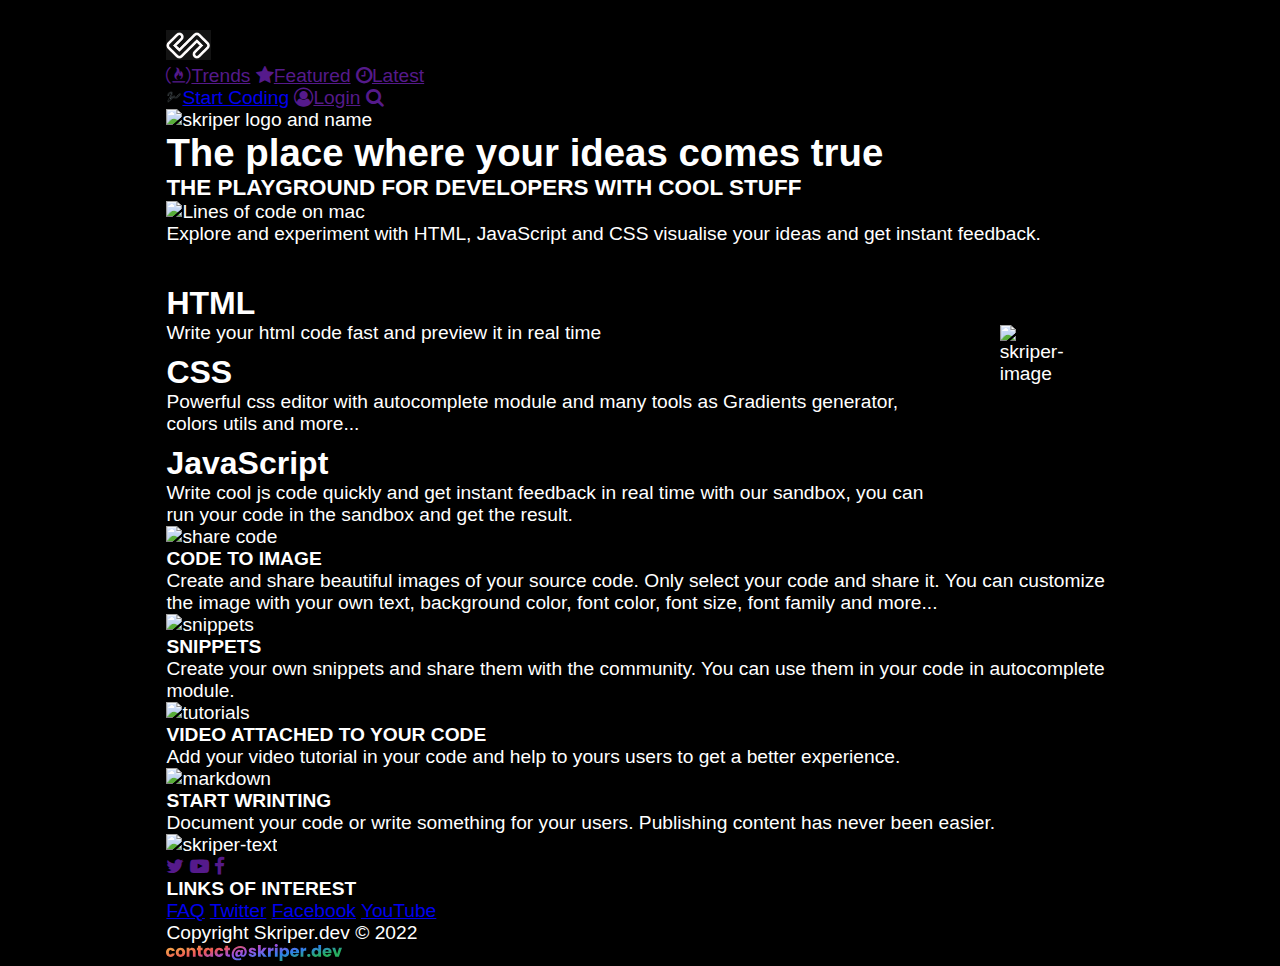
==== index.html @ c86bfa15 "adds CSS to the homepage" ====
<!DOCTYPE html>
<html lang="en">

<head>
  <meta charset="UTF-8">
  <meta http-equiv="X-UA-Compatible" content="IE=edge">
  <meta name="viewport" content="width=device-width, initial-scale=1.0">
  <title>Skriper</title>
  <link rel="stylesheet" href="https://cdnjs.cloudflare.com/ajax/libs/font-awesome/4.7.0/css/font-awesome.min.css" />
  <link rel="stylesheet" href="style.css">
</head>

<body>
  <div class="container">
    <header>
      <a href="index.html"><img src="img/skriperlogo.png" width="45px"
          alt="main skriper 																				logo" /></a>
      <nav class="header-nav">
        <div>
          <a href=""><i class="fa fa-free-code-camp" aria-hidden="true"></i>Trends</a>
          <a href=""><i class="fa fa-star" aria-hidden="true"></i>Featured</a>
          <a href=""><i class="fa fa-clock-o" aria-hidden="true"></i>Latest</a>
        </div>
        <a href="#"><img src="img/start-coding.png" width="16px" alt="start coding logo" />Start Coding</a>
        <a href=""><i class="fa fa-user-circle-o" aria-hidden="true"></i>Login</a>
        <a href=""><i class="fa fa-search" aria-hidden="true"></i></a>
      </nav>
    </header>
    <main>
      <section>
        <img src="img/logo-text.svg" alt="skriper logo and name" />
        <h1>The place where your ideas comes true</h1>
        <h3>THE PLAYGROUND FOR DEVELOPERS WITH COOL STUFF</h3>
        <img src="img/codeimage.png" alt="Lines of code on mac" />
      </section>
      <section class="olumide">
        <p>
          Explore and experiment with HTML, JavaScript and CSS visualise your
          ideas and get instant feedback.
        </p>
        <div class="olumide-content">
          <article>
            <h1 class="olumide-heading">HTML</h1>
            <p>Write your html code fast and preview it in real time</p>
            <h1 class="olumide-heading">CSS</h1>
            <p>
              Powerful css editor with autocomplete module and many tools as
              Gradients generator, colors utils and more...
            </p>
            <h1 class="olumide-heading">JavaScript</h1>
            <p>
              Write cool js code quickly and get instant feedback in real time
              with our sandbox, you can run your code in the sandbox and get the
              result.
            </p>
          </article>
          <div>
            <img class="olumide-image" src="img/3codebox.png" alt="skriper-image" />
          </div>
        </div>
      </section>
      <section>
        <div>
          <img src="img/sharecode.png" alt="share code" />
          <article>
            <h4>CODE TO IMAGE</h4>
            <p>
              Create and share beautiful images of your source code. Only select
              your code and share it. You can customize the image with your own
              text, background color, font color, font size, font family and
              more...
            </p>
          </article>
        </div>
        <div>
          <img src="img/snippet.png" alt="snippets" />
          <article>
            <h4>SNIPPETS</h4>
            <p>
              Create your own snippets and share them with the community. You
              can use them in your code in autocomplete module.
            </p>
          </article>
        </div>
        <div>
          <img src="img/tutorials.png" alt="tutorials" />
          <article>
            <h4>VIDEO ATTACHED TO YOUR CODE</h4>
            <p>
              Add your video tutorial in your code and help to yours users to
              get a better experience.
            </p>
          </article>
        </div>
        <div>
          <img src="img/markdown.png" alt="markdown" />
          <article>
            <h4>START WRINTING</h4>
            <p>
              Document your code or write something for your users. Publishing
              content has never been easier.
            </p>
          </article>
        </div>
      </section>
    </main>
    <footer>
      <div>
        <img src="img/just-skripper-text.svg" alt="skriper-text" />
        <address>
          <a href=""><i class="fa fa-twitter" aria-hidden="true"></i></a>
          <a href=""><i class="fa fa-youtube-play" aria-hidden="true"></i></a>
          <a href=""><i class="fa fa-facebook" aria-hidden="true"></i></a>
        </address>
      </div>
      <div>
        <h4>LINKS OF INTEREST</h4>
        <nav class="footer-nav">
          <a href="FAQ.html">FAQ</a>
          <a href="twitter.com">Twitter</a>
          <a href="facebook.com">Facebook</a>
          <a href="youtube.com">YouTube</a>
        </nav>
      </div>
      <div>
        <p>Copyright Skriper.dev &copy; 2022</p>
        <img src="img/contactskriper.svg" alt="contact@skriper.dev" />
      </div>
    </footer>
  </div>
</body>

</html>
---- style.css ----
* {
  padding: 0;
  margin: 0;
  box-sizing: border-box;
}

body {
  background-color: #000000;
  font-family: Poppins -apple-system, BlinkMacSystemFont, Segoe UI, Oxygen,
    Ubuntu, Cantarell, Open Sans, Helvetica Neue, sans-serif;
}

.container {
  width: 74%;
  margin: 30px auto 0px;
  justify-content: center;
  color: #ffffff;
  font-size: 1.2rem;
}

.olumide-heading {
  font-size: 2rem;
  margin-top: 10px;
}

.olumide-content {
  display: flex;
  margin-top: 30px;
  gap: none;
}

.olumide-image {
  width: 90%;
  margin: 50px;
}

@media (max-width: 768px) {
  .olumide-image {
    width: 100%;
    text-align: center;
    margin: 0 auto;
  }

  .olumide-content {
    display: flex;
    flex-direction: column;
    margin-top: 30px;
  }
}
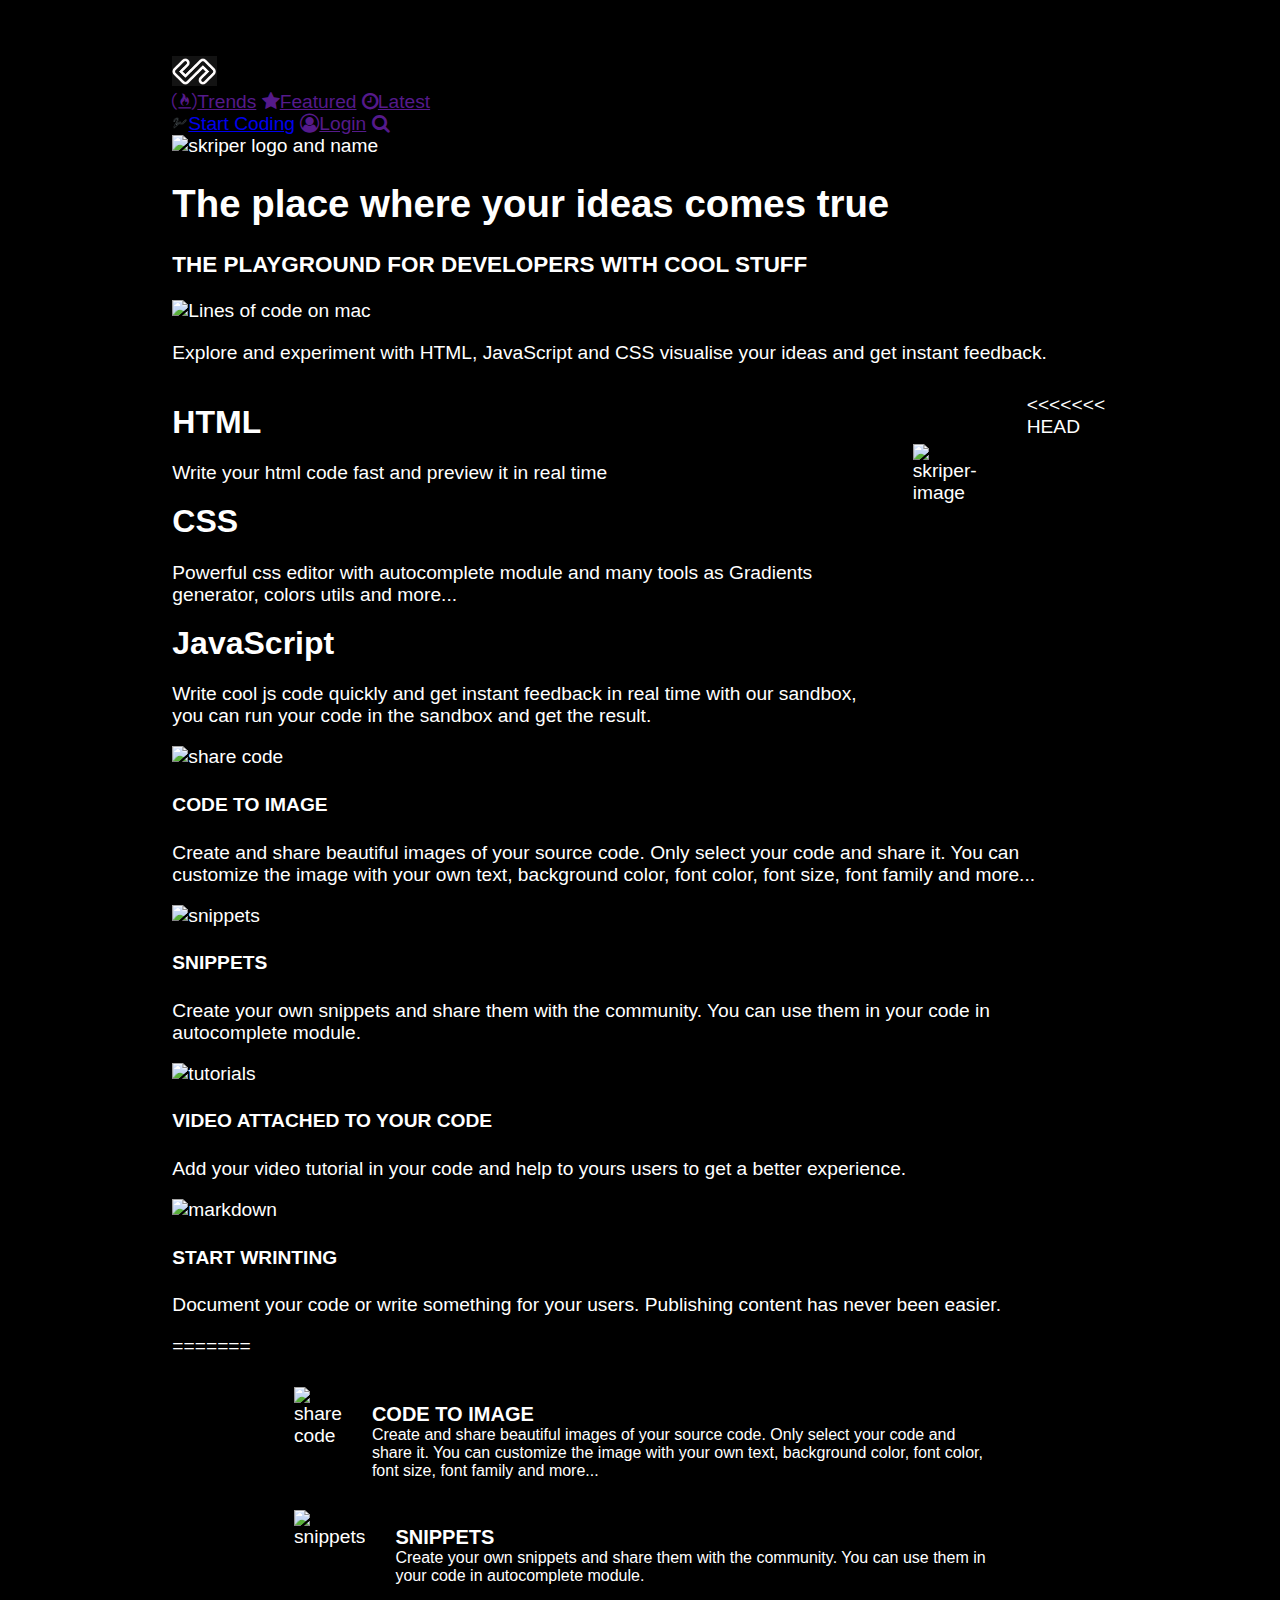
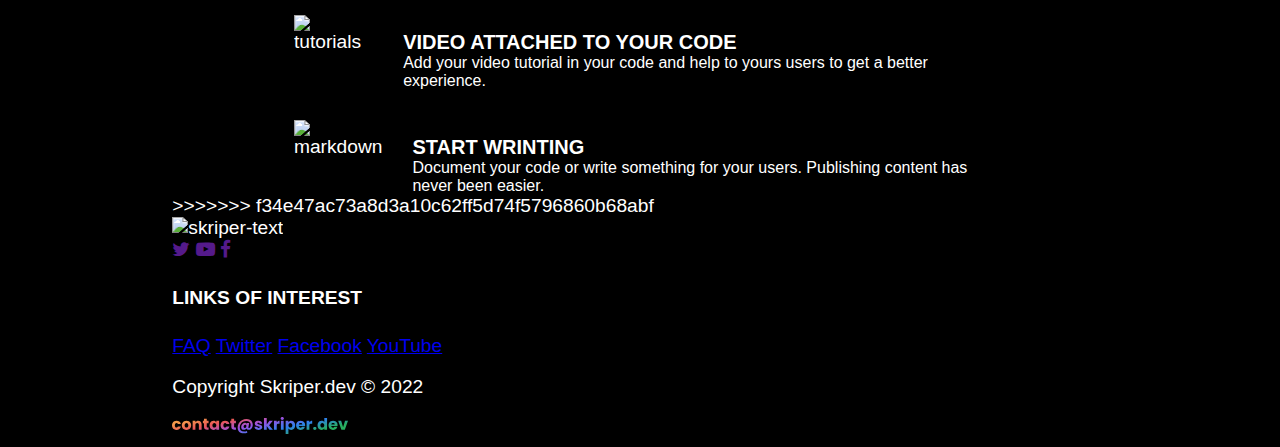
==== commit 224c86eb: "Merge branch 'iyanu' of https://github.com/Laurrencia/Skriper-Project-Team-1 into olumiddey" ====
--- a/index.html
+++ b/index.html
@@ -2,12 +2,27 @@
 <html lang="en">
 
 <head>
+<<<<<<< HEAD
   <meta charset="UTF-8">
   <meta http-equiv="X-UA-Compatible" content="IE=edge">
   <meta name="viewport" content="width=device-width, initial-scale=1.0">
   <title>Skriper</title>
   <link rel="stylesheet" href="https://cdnjs.cloudflare.com/ajax/libs/font-awesome/4.7.0/css/font-awesome.min.css" />
   <link rel="stylesheet" href="style.css">
+=======
+    <meta charset="UTF-8">
+    <meta http-equiv="X-UA-Compatible" content="IE=edge">
+    <meta name="viewport" content="width=device-width, initial-scale=1.0">
+    <title>Skriper</title>
+    <link
+      rel="stylesheet"
+      href="https://cdnjs.cloudflare.com/ajax/libs/font-awesome/4.7.0/css/font-awesome.min.css"
+    />
+    <link rel="preconnect" href="https://fonts.googleapis.com">
+    <link rel="preconnect" href="https://fonts.gstatic.com" crossorigin>
+    <link href="https://fonts.googleapis.com/css2?family=Poppins:wght@400&display=swap" rel="stylesheet">
+    <link rel="stylesheet" href="style.css">
+>>>>>>> f34e47ac73a8d3a10c62ff5d74f5796860b68abf
 </head>
 
 <body>
@@ -57,6 +72,7 @@
           <div>
             <img class="olumide-image" src="img/3codebox.png" alt="skriper-image" />
           </div>
+<<<<<<< HEAD
         </div>
       </section>
       <section>
@@ -103,6 +119,63 @@
           </article>
         </div>
       </section>
+=======
+        </section>
+        <!-- SITE DESCRIPTION SECTION -->
+        <section class="desc-section">
+          <div class="site-desc">
+            <div>
+              <img class="site-desc-img share-code" src="img/sharecode.png" alt="share code" />
+            </div>
+            <article class="site-desc-article">
+              <h3 class="site-desc-heading">CODE TO IMAGE</h3>
+              <p class="site-desc-p">
+                Create and share beautiful images of your source code. Only select
+                your code and share it. You can customize the image with your own
+                text, background color, font color, font size, font family and
+                more...
+              </p>
+            </article>
+          </div>
+          <div class="site-desc">
+            <div>
+              <img class="site-desc-img" src="img/snippet.png" alt="snippets" />
+            </div>
+            <article class="site-desc-article">
+              <h3 class="site-desc-heading">SNIPPETS</h3>
+              <p class="site-desc-p">
+                Create your own snippets and share them with the community. You
+                can use them in your code in autocomplete module.
+              </p>
+            </article>
+          </div>
+          <div class="site-desc">
+            <div>
+              <img class="site-desc-img" src="img/tutorials.png" alt="tutorials" />
+            </div>
+            <article class="site-desc-article">
+              <h3 class="site-desc-heading">VIDEO ATTACHED TO YOUR CODE</h3>
+              <p class="site-desc-p">
+                Add your video tutorial in your code and help to yours users to
+                get a better experience.
+              </p>
+            </article>
+          </div>
+          <div class="site-desc">
+            <div>
+              <img class="site-desc-img" src="img/markdown.png" alt="markdown" />
+            </div>
+            <article class="site-desc-article">
+              <h3 class="site-desc-heading">START WRINTING</h3>
+              <p class="site-desc-p">
+                Document your code or write something for your users. Publishing
+                content has never been easier.
+              </p>
+            </article>
+          </div>
+        </section>
+        <!-- END OF SITE DESCRIPTION SECTION -->
+>>>>>>> f34e47ac73a8d3a10c62ff5d74f5796860b68abf
     </main>
     <footer>
       <div>
--- a/style.css
+++ b/style.css
@@ -1,3 +1,4 @@
+<<<<<<< HEAD
 * {
   padding: 0;
   margin: 0;
@@ -47,3 +48,41 @@
     margin-top: 30px;
   }
 }
+=======
+body{
+    background-color: #131313;
+    margin: 0px;
+    padding: 0px;
+    font-family: Poppins,-apple-system,BlinkMacSystemFont,Segoe UI,Oxygen,Ubuntu,Cantarell,Open Sans,Helvetica Neue,sans-serif;
+}
+
+.desc-section{
+    color:white;
+    width: 74%;
+    margin: 30px auto 0px;
+    display: flex;
+    flex-direction: column;
+    gap: 30px;
+}
+.site-desc{
+    display: flex;
+    gap: 30px;
+}
+.site-desc-img{
+    width: 260px;
+    height: 100px;
+}
+.share-code{
+    height: 116px;
+}
+.site-desc-heading{
+    margin: 0px;
+    margin-top: 16px;
+    padding: 0px;
+    font-size: 20px;
+}
+.site-desc-p{
+    font-size: 16px;
+    margin: 0px;
+}
+>>>>>>> f34e47ac73a8d3a10c62ff5d74f5796860b68abf
--- a/style.css
+++ b/style.css
@@ -1,3 +1,4 @@
+<<<<<<< HEAD
 * {
   padding: 0;
   margin: 0;
@@ -47,3 +48,41 @@
     margin-top: 30px;
   }
 }
+=======
+body{
+    background-color: #131313;
+    margin: 0px;
+    padding: 0px;
+    font-family: Poppins,-apple-system,BlinkMacSystemFont,Segoe UI,Oxygen,Ubuntu,Cantarell,Open Sans,Helvetica Neue,sans-serif;
+}
+
+.desc-section{
+    color:white;
+    width: 74%;
+    margin: 30px auto 0px;
+    display: flex;
+    flex-direction: column;
+    gap: 30px;
+}
+.site-desc{
+    display: flex;
+    gap: 30px;
+}
+.site-desc-img{
+    width: 260px;
+    height: 100px;
+}
+.share-code{
+    height: 116px;
+}
+.site-desc-heading{
+    margin: 0px;
+    margin-top: 16px;
+    padding: 0px;
+    font-size: 20px;
+}
+.site-desc-p{
+    font-size: 16px;
+    margin: 0px;
+}
+>>>>>>> f34e47ac73a8d3a10c62ff5d74f5796860b68abf
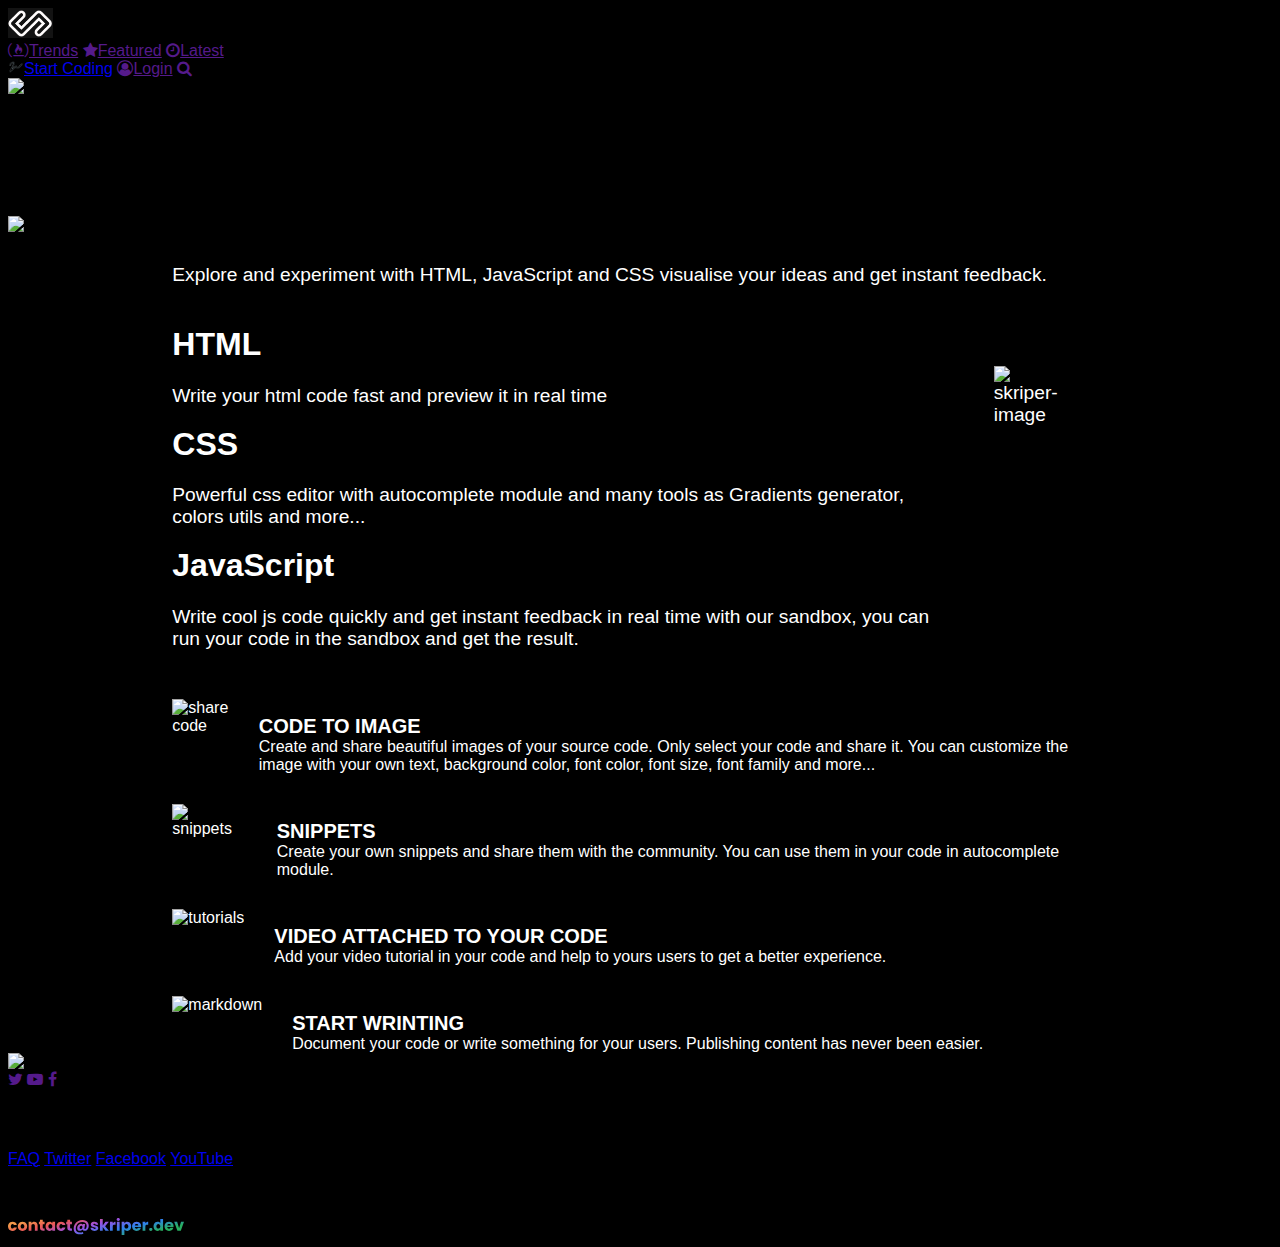
==== commit 2fd05f11: "add classes to index.html" ====
--- a/index.html
+++ b/index.html
@@ -2,205 +2,141 @@
 <html lang="en">
 
 <head>
-<<<<<<< HEAD
   <meta charset="UTF-8">
   <meta http-equiv="X-UA-Compatible" content="IE=edge">
   <meta name="viewport" content="width=device-width, initial-scale=1.0">
   <title>Skriper</title>
   <link rel="stylesheet" href="https://cdnjs.cloudflare.com/ajax/libs/font-awesome/4.7.0/css/font-awesome.min.css" />
+  <link rel="preconnect" href="https://fonts.googleapis.com">
+  <link rel="preconnect" href="https://fonts.gstatic.com" crossorigin>
+  <link href="https://fonts.googleapis.com/css2?family=Poppins:wght@400&display=swap" rel="stylesheet">
   <link rel="stylesheet" href="style.css">
-=======
-    <meta charset="UTF-8">
-    <meta http-equiv="X-UA-Compatible" content="IE=edge">
-    <meta name="viewport" content="width=device-width, initial-scale=1.0">
-    <title>Skriper</title>
-    <link
-      rel="stylesheet"
-      href="https://cdnjs.cloudflare.com/ajax/libs/font-awesome/4.7.0/css/font-awesome.min.css"
-    />
-    <link rel="preconnect" href="https://fonts.googleapis.com">
-    <link rel="preconnect" href="https://fonts.gstatic.com" crossorigin>
-    <link href="https://fonts.googleapis.com/css2?family=Poppins:wght@400&display=swap" rel="stylesheet">
-    <link rel="stylesheet" href="style.css">
->>>>>>> f34e47ac73a8d3a10c62ff5d74f5796860b68abf
 </head>
 
 <body>
-  <div class="container">
-    <header>
-      <a href="index.html"><img src="img/skriperlogo.png" width="45px"
-          alt="main skriper 																				logo" /></a>
-      <nav class="header-nav">
+  <header>
+    <a href="index.html"><img src="img/skriperlogo.png" width="45px" alt="main skriper 																				logo" /></a>
+    <nav class="header-nav">
+      <div>
+        <a href=""><i class="fa fa-free-code-camp" aria-hidden="true"></i>Trends</a>
+        <a href=""><i class="fa fa-star" aria-hidden="true"></i>Featured</a>
+        <a href=""><i class="fa fa-clock-o" aria-hidden="true"></i>Latest</a>
+      </div>
+      <a href="#"><img src="img/start-coding.png" width="16px" alt="start coding logo" />Start Coding</a>
+      <a href=""><i class="fa fa-user-circle-o" aria-hidden="true"></i>Login</a>
+      <a href=""><i class="fa fa-search" aria-hidden="true"></i></a>
+    </nav>
+  </header>
+  <main class="home-main">
+    <section>
+      <img src="img/logo-text.svg" alt="skriper logo and name" />
+      <h1>The place where your ideas comes true</h1>
+      <h3>THE PLAYGROUND FOR DEVELOPERS WITH COOL STUFF</h3>
+      <img src="img/codeimage.png" alt="Lines of code on mac" />
+    </section>
+    <section class="container">
+      <p>
+        Explore and experiment with HTML, JavaScript and CSS visualise your
+        ideas and get instant feedback.
+      </p>
+      <div class="olumide-content">
+        <article>
+          <h1 class="olumide-heading">HTML</h1>
+          <p class="frontend-lang-p">Write your html code fast and preview it in real time</p>
+          <h1 class="olumide-heading">CSS</h1>
+          <p class="frontend-lang-p">
+            Powerful css editor with autocomplete module and many tools as
+            Gradients generator, colors utils and more...
+          </p>
+          <h1 class="olumide-heading">JavaScript</h1>
+          <p class="frontend-lang-p">
+            Write cool js code quickly and get instant feedback in real time
+            with our sandbox, you can run your code in the sandbox and get the
+            result.
+          </p>
+        </article>
         <div>
-          <a href=""><i class="fa fa-free-code-camp" aria-hidden="true"></i>Trends</a>
-          <a href=""><i class="fa fa-star" aria-hidden="true"></i>Featured</a>
-          <a href=""><i class="fa fa-clock-o" aria-hidden="true"></i>Latest</a>
+          <img class="olumide-image" src="img/3codebox.png" alt="skriper-image" />
         </div>
-        <a href="#"><img src="img/start-coding.png" width="16px" alt="start coding logo" />Start Coding</a>
-        <a href=""><i class="fa fa-user-circle-o" aria-hidden="true"></i>Login</a>
-        <a href=""><i class="fa fa-search" aria-hidden="true"></i></a>
+    </section>
+    <!-- SITE DESCRIPTION SECTION -->
+    <section class="desc-section">
+      <div class="site-desc">
+        <div>
+          <img class="site-desc-img share-code" src="img/sharecode.png" alt="share code" />
+        </div>
+        <article class="site-desc-article">
+          <h3 class="site-desc-heading">CODE TO IMAGE</h3>
+          <p class="site-desc-p">
+            Create and share beautiful images of your source code. Only select
+            your code and share it. You can customize the image with your own
+            text, background color, font color, font size, font family and
+            more...
+          </p>
+        </article>
+      </div>
+      <div class="site-desc">
+        <div>
+          <img class="site-desc-img" src="img/snippet.png" alt="snippets" />
+        </div>
+        <article class="site-desc-article">
+          <h3 class="site-desc-heading">SNIPPETS</h3>
+          <p class="site-desc-p">
+            Create your own snippets and share them with the community. You
+            can use them in your code in autocomplete module.
+          </p>
+        </article>
+      </div>
+      <div class="site-desc">
+        <div>
+          <img class="site-desc-img" src="img/tutorials.png" alt="tutorials" />
+        </div>
+        <article class="site-desc-article">
+          <h3 class="site-desc-heading">VIDEO ATTACHED TO YOUR CODE</h3>
+          <p class="site-desc-p">
+            Add your video tutorial in your code and help to yours users to
+            get a better experience.
+          </p>
+        </article>
+      </div>
+      <div class="site-desc">
+        <div>
+          <img class="site-desc-img" src="img/markdown.png" alt="markdown" />
+        </div>
+        <article class="site-desc-article">
+          <h3 class="site-desc-heading">START WRINTING</h3>
+          <p class="site-desc-p">
+            Document your code or write something for your users. Publishing
+            content has never been easier.
+          </p>
+        </article>
+      </div>
+    </section>
+    <!-- END OF SITE DESCRIPTION SECTION -->
+  </main>
+  <footer>
+    <div>
+      <img src="img/just-skripper-text.svg" alt="skriper-text" />
+      <address>
+        <a href=""><i class="fa fa-twitter" aria-hidden="true"></i></a>
+        <a href=""><i class="fa fa-youtube-play" aria-hidden="true"></i></a>
+        <a href=""><i class="fa fa-facebook" aria-hidden="true"></i></a>
+      </address>
+    </div>
+    <div>
+      <h4>LINKS OF INTEREST</h4>
+      <nav class="footer-nav">
+        <a href="FAQ.html">FAQ</a>
+        <a href="twitter.com">Twitter</a>
+        <a href="facebook.com">Facebook</a>
+        <a href="youtube.com">YouTube</a>
       </nav>
-    </header>
-    <main>
-      <section>
-        <img src="img/logo-text.svg" alt="skriper logo and name" />
-        <h1>The place where your ideas comes true</h1>
-        <h3>THE PLAYGROUND FOR DEVELOPERS WITH COOL STUFF</h3>
-        <img src="img/codeimage.png" alt="Lines of code on mac" />
-      </section>
-      <section class="olumide">
-        <p>
-          Explore and experiment with HTML, JavaScript and CSS visualise your
-          ideas and get instant feedback.
-        </p>
-        <div class="olumide-content">
-          <article>
-            <h1 class="olumide-heading">HTML</h1>
-            <p>Write your html code fast and preview it in real time</p>
-            <h1 class="olumide-heading">CSS</h1>
-            <p>
-              Powerful css editor with autocomplete module and many tools as
-              Gradients generator, colors utils and more...
-            </p>
-            <h1 class="olumide-heading">JavaScript</h1>
-            <p>
-              Write cool js code quickly and get instant feedback in real time
-              with our sandbox, you can run your code in the sandbox and get the
-              result.
-            </p>
-          </article>
-          <div>
-            <img class="olumide-image" src="img/3codebox.png" alt="skriper-image" />
-          </div>
-<<<<<<< HEAD
-        </div>
-      </section>
-      <section>
-        <div>
-          <img src="img/sharecode.png" alt="share code" />
-          <article>
-            <h4>CODE TO IMAGE</h4>
-            <p>
-              Create and share beautiful images of your source code. Only select
-              your code and share it. You can customize the image with your own
-              text, background color, font color, font size, font family and
-              more...
-            </p>
-          </article>
-        </div>
-        <div>
-          <img src="img/snippet.png" alt="snippets" />
-          <article>
-            <h4>SNIPPETS</h4>
-            <p>
-              Create your own snippets and share them with the community. You
-              can use them in your code in autocomplete module.
-            </p>
-          </article>
-        </div>
-        <div>
-          <img src="img/tutorials.png" alt="tutorials" />
-          <article>
-            <h4>VIDEO ATTACHED TO YOUR CODE</h4>
-            <p>
-              Add your video tutorial in your code and help to yours users to
-              get a better experience.
-            </p>
-          </article>
-        </div>
-        <div>
-          <img src="img/markdown.png" alt="markdown" />
-          <article>
-            <h4>START WRINTING</h4>
-            <p>
-              Document your code or write something for your users. Publishing
-              content has never been easier.
-            </p>
-          </article>
-        </div>
-      </section>
-=======
-        </section>
-        <!-- SITE DESCRIPTION SECTION -->
-        <section class="desc-section">
-          <div class="site-desc">
-            <div>
-              <img class="site-desc-img share-code" src="img/sharecode.png" alt="share code" />
-            </div>
-            <article class="site-desc-article">
-              <h3 class="site-desc-heading">CODE TO IMAGE</h3>
-              <p class="site-desc-p">
-                Create and share beautiful images of your source code. Only select
-                your code and share it. You can customize the image with your own
-                text, background color, font color, font size, font family and
-                more...
-              </p>
-            </article>
-          </div>
-          <div class="site-desc">
-            <div>
-              <img class="site-desc-img" src="img/snippet.png" alt="snippets" />
-            </div>
-            <article class="site-desc-article">
-              <h3 class="site-desc-heading">SNIPPETS</h3>
-              <p class="site-desc-p">
-                Create your own snippets and share them with the community. You
-                can use them in your code in autocomplete module.
-              </p>
-            </article>
-          </div>
-          <div class="site-desc">
-            <div>
-              <img class="site-desc-img" src="img/tutorials.png" alt="tutorials" />
-            </div>
-            <article class="site-desc-article">
-              <h3 class="site-desc-heading">VIDEO ATTACHED TO YOUR CODE</h3>
-              <p class="site-desc-p">
-                Add your video tutorial in your code and help to yours users to
-                get a better experience.
-              </p>
-            </article>
-          </div>
-          <div class="site-desc">
-            <div>
-              <img class="site-desc-img" src="img/markdown.png" alt="markdown" />
-            </div>
-            <article class="site-desc-article">
-              <h3 class="site-desc-heading">START WRINTING</h3>
-              <p class="site-desc-p">
-                Document your code or write something for your users. Publishing
-                content has never been easier.
-              </p>
-            </article>
-          </div>
-        </section>
-        <!-- END OF SITE DESCRIPTION SECTION -->
->>>>>>> f34e47ac73a8d3a10c62ff5d74f5796860b68abf
-    </main>
-    <footer>
-      <div>
-        <img src="img/just-skripper-text.svg" alt="skriper-text" />
-        <address>
-          <a href=""><i class="fa fa-twitter" aria-hidden="true"></i></a>
-          <a href=""><i class="fa fa-youtube-play" aria-hidden="true"></i></a>
-          <a href=""><i class="fa fa-facebook" aria-hidden="true"></i></a>
-        </address>
-      </div>
-      <div>
-        <h4>LINKS OF INTEREST</h4>
-        <nav class="footer-nav">
-          <a href="FAQ.html">FAQ</a>
-          <a href="twitter.com">Twitter</a>
-          <a href="facebook.com">Facebook</a>
-          <a href="youtube.com">YouTube</a>
-        </nav>
-      </div>
-      <div>
-        <p>Copyright Skriper.dev &copy; 2022</p>
-        <img src="img/contactskriper.svg" alt="contact@skriper.dev" />
-      </div>
-    </footer>
-  </div>
+    </div>
+    <div>
+      <p>Copyright Skriper.dev &copy; 2022</p>
+      <img src="img/contactskriper.svg" alt="contact@skriper.dev" />
+    </div>
+  </footer>
 </body>
 
 </html>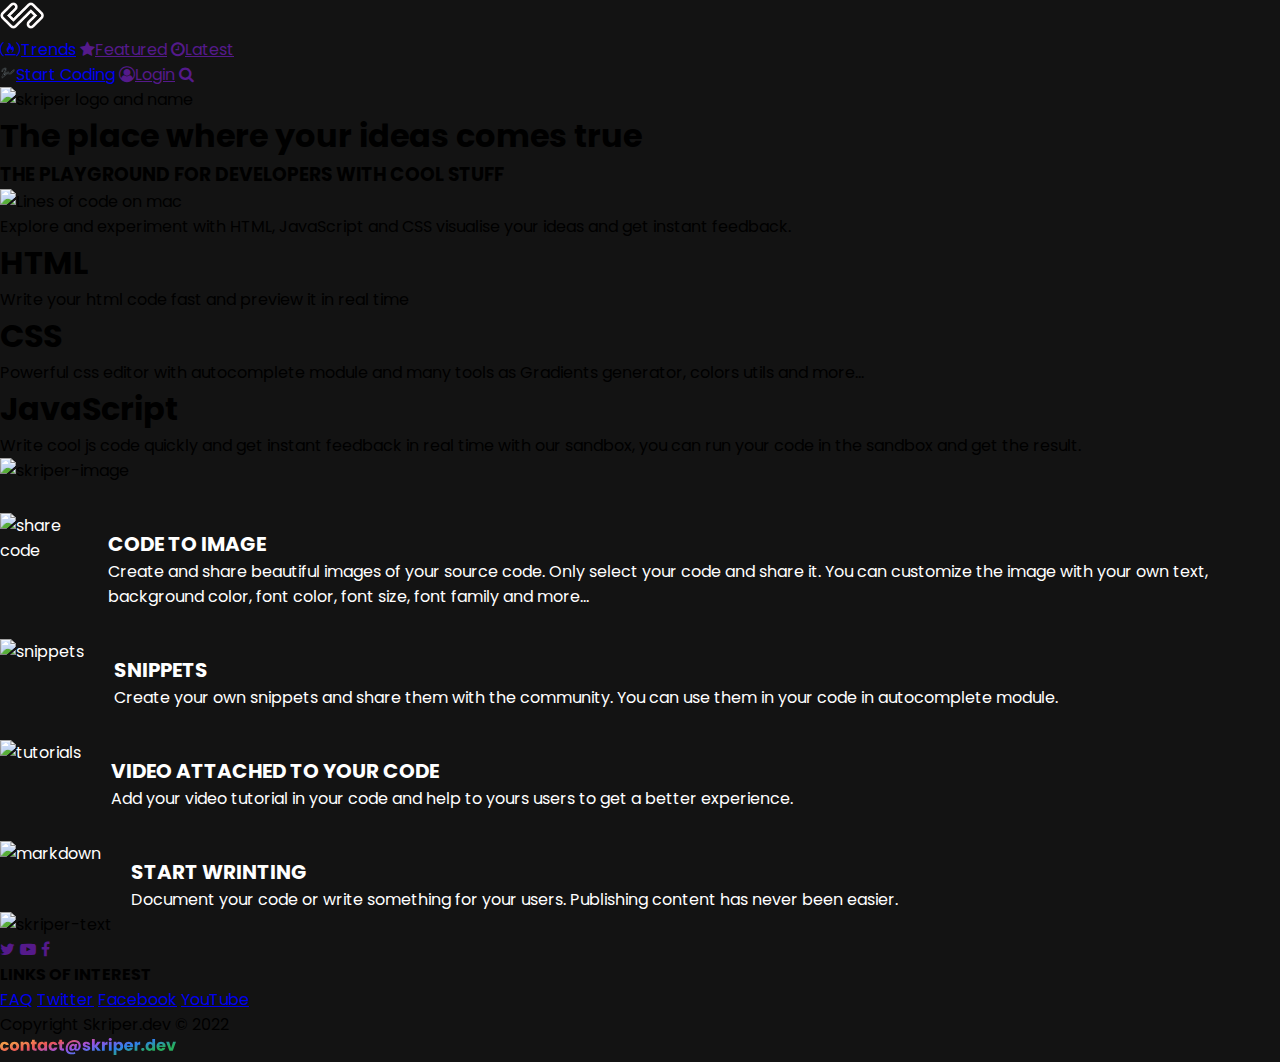
==== commit b9674b5b: "update and add more pages" ====
--- a/index.html
+++ b/index.html
@@ -1,142 +1,148 @@
 <!DOCTYPE html>
 <html lang="en">
-
 <head>
-  <meta charset="UTF-8">
-  <meta http-equiv="X-UA-Compatible" content="IE=edge">
-  <meta name="viewport" content="width=device-width, initial-scale=1.0">
-  <title>Skriper</title>
-  <link rel="stylesheet" href="https://cdnjs.cloudflare.com/ajax/libs/font-awesome/4.7.0/css/font-awesome.min.css" />
-  <link rel="preconnect" href="https://fonts.googleapis.com">
-  <link rel="preconnect" href="https://fonts.gstatic.com" crossorigin>
-  <link href="https://fonts.googleapis.com/css2?family=Poppins:wght@400&display=swap" rel="stylesheet">
-  <link rel="stylesheet" href="style.css">
+    <meta charset="UTF-8">
+    <meta http-equiv="X-UA-Compatible" content="IE=edge">
+    <meta name="viewport" content="width=device-width, initial-scale=1.0">
+    <title>Skriper</title>
+    <link
+      rel="stylesheet"
+      href="https://cdnjs.cloudflare.com/ajax/libs/font-awesome/4.7.0/css/font-awesome.min.css"
+    />
+    <link rel="preconnect" href="https://fonts.googleapis.com">
+    <link rel="preconnect" href="https://fonts.gstatic.com" crossorigin>
+    <link href="https://fonts.googleapis.com/css2?family=Poppins:wght@400&display=swap" rel="stylesheet">
+    <link rel="stylesheet" href="style.css">
 </head>
-
 <body>
-  <header>
-    <a href="index.html"><img src="img/skriperlogo.png" width="45px" alt="main skriper 																				logo" /></a>
-    <nav class="header-nav">
-      <div>
-        <a href=""><i class="fa fa-free-code-camp" aria-hidden="true"></i>Trends</a>
-        <a href=""><i class="fa fa-star" aria-hidden="true"></i>Featured</a>
-        <a href=""><i class="fa fa-clock-o" aria-hidden="true"></i>Latest</a>
-      </div>
-      <a href="#"><img src="img/start-coding.png" width="16px" alt="start coding logo" />Start Coding</a>
-      <a href=""><i class="fa fa-user-circle-o" aria-hidden="true"></i>Login</a>
-      <a href=""><i class="fa fa-search" aria-hidden="true"></i></a>
-    </nav>
-  </header>
-  <main class="home-main">
-    <section>
-      <img src="img/logo-text.svg" alt="skriper logo and name" />
-      <h1>The place where your ideas comes true</h1>
-      <h3>THE PLAYGROUND FOR DEVELOPERS WITH COOL STUFF</h3>
-      <img src="img/codeimage.png" alt="Lines of code on mac" />
-    </section>
-    <section class="container">
-      <p>
-        Explore and experiment with HTML, JavaScript and CSS visualise your
-        ideas and get instant feedback.
-      </p>
-      <div class="olumide-content">
-        <article>
-          <h1 class="olumide-heading">HTML</h1>
-          <p class="frontend-lang-p">Write your html code fast and preview it in real time</p>
-          <h1 class="olumide-heading">CSS</h1>
-          <p class="frontend-lang-p">
-            Powerful css editor with autocomplete module and many tools as
-            Gradients generator, colors utils and more...
+    <header>
+        <a href="index.html"><img src="img/skriperlogo.png" width="45px" alt="main skriper 																				logo" /></a>
+        <nav class="header-nav">
+          <div>
+            <a href="trends.html"><i class="fa fa-free-code-camp" aria-hidden="true"></i>Trends</a>
+            <a href=""><i class="fa fa-star" aria-hidden="true"></i>Featured</a>
+            <a href=""><i class="fa fa-clock-o" aria-hidden="true"></i>Latest</a>
+          </div>
+          <a href="#"><img src="img/start-coding.png" width="16px" alt="start coding logo" />Start Coding</a>
+          <a href=""
+            ><i class="fa fa-user-circle-o" aria-hidden="true"></i>Login</a
+          >
+          <a href=""><i class="fa fa-search" aria-hidden="true"></i></a>
+        </nav>
+    </header>
+    <main>
+        <section>
+          <img src="img/logo-text.svg" alt="skriper logo and name" />
+          <h1>The place where your ideas comes true</h1>
+          <h3>THE PLAYGROUND FOR DEVELOPERS WITH COOL STUFF</h3>
+          <img src="img/codeimage.png" alt="Lines of code on mac" />
+        </section>
+        <section class="olumide">
+          <p>
+            Explore and experiment with HTML, JavaScript and CSS visualise your
+            ideas and get instant feedback.
           </p>
-          <h1 class="olumide-heading">JavaScript</h1>
-          <p class="frontend-lang-p">
-            Write cool js code quickly and get instant feedback in real time
-            with our sandbox, you can run your code in the sandbox and get the
-            result.
-          </p>
-        </article>
+          <div>
+            <article>
+              <h1>HTML</h1>
+              <p>Write your html code fast and preview it in real time</p>
+  
+              <h1>CSS</h1>
+              <p>
+                Powerful css editor with autocomplete module and many tools as
+                Gradients generator, colors utils and more...
+              </p>
+  
+              <h1>JavaScript</h1>
+              <p>
+                Write cool js code quickly and get instant feedback in real time
+                with our sandbox, you can run your code in the sandbox and get the
+                result.
+              </p>
+            </article>
+  
+            <div>
+              <img src="img/3codebox.png" alt="skriper-image" />
+            </div>
+          </div>
+        </section>
+        <!-- SITE DESCRIPTION SECTION -->
+        <section class="desc-section">
+          <div class="site-desc">
+            <div>
+              <img class="site-desc-img share-code" src="img/sharecode.png" alt="share code" />
+            </div>
+            <article class="site-desc-article">
+              <h3 class="site-desc-heading">CODE TO IMAGE</h3>
+              <p class="site-desc-p">
+                Create and share beautiful images of your source code. Only select
+                your code and share it. You can customize the image with your own
+                text, background color, font color, font size, font family and
+                more...
+              </p>
+            </article>
+          </div>
+          <div class="site-desc">
+            <div>
+              <img class="site-desc-img" src="img/snippet.png" alt="snippets" />
+            </div>
+            <article class="site-desc-article">
+              <h3 class="site-desc-heading">SNIPPETS</h3>
+              <p class="site-desc-p">
+                Create your own snippets and share them with the community. You
+                can use them in your code in autocomplete module.
+              </p>
+            </article>
+          </div>
+          <div class="site-desc">
+            <div>
+              <img class="site-desc-img" src="img/tutorials.png" alt="tutorials" />
+            </div>
+            <article class="site-desc-article">
+              <h3 class="site-desc-heading">VIDEO ATTACHED TO YOUR CODE</h3>
+              <p class="site-desc-p">
+                Add your video tutorial in your code and help to yours users to
+                get a better experience.
+              </p>
+            </article>
+          </div>
+          <div class="site-desc">
+            <div>
+              <img class="site-desc-img" src="img/markdown.png" alt="markdown" />
+            </div>
+            <article class="site-desc-article">
+              <h3 class="site-desc-heading">START WRINTING</h3>
+              <p class="site-desc-p">
+                Document your code or write something for your users. Publishing
+                content has never been easier.
+              </p>
+            </article>
+          </div>
+        </section>
+        <!-- END OF SITE DESCRIPTION SECTION -->
+    </main>
+    <footer>
         <div>
-          <img class="olumide-image" src="img/3codebox.png" alt="skriper-image" />
+          <img src="img/just-skripper-text.svg" alt="skriper-text" />
+          <address>
+            <a href=""><i class="fa fa-twitter" aria-hidden="true"></i></a>
+            <a href=""><i class="fa fa-youtube-play" aria-hidden="true"></i></a>
+            <a href=""><i class="fa fa-facebook" aria-hidden="true"></i></a>
+          </address>
         </div>
-    </section>
-    <!-- SITE DESCRIPTION SECTION -->
-    <section class="desc-section">
-      <div class="site-desc">
         <div>
-          <img class="site-desc-img share-code" src="img/sharecode.png" alt="share code" />
+          <h4>LINKS OF INTEREST</h4>
+          <nav class="footer-nav">
+            <a href="FAQ.html">FAQ</a>
+            <a href="twitter.com">Twitter</a>
+            <a href="facebook.com">Facebook</a>
+            <a href="youtube.com">YouTube</a>
+          </nav>
         </div>
-        <article class="site-desc-article">
-          <h3 class="site-desc-heading">CODE TO IMAGE</h3>
-          <p class="site-desc-p">
-            Create and share beautiful images of your source code. Only select
-            your code and share it. You can customize the image with your own
-            text, background color, font color, font size, font family and
-            more...
-          </p>
-        </article>
-      </div>
-      <div class="site-desc">
         <div>
-          <img class="site-desc-img" src="img/snippet.png" alt="snippets" />
+          <p>Copyright Skriper.dev &copy; 2022</p>
+          <img src="img/contactskriper.svg" alt="contact@skriper.dev" />
         </div>
-        <article class="site-desc-article">
-          <h3 class="site-desc-heading">SNIPPETS</h3>
-          <p class="site-desc-p">
-            Create your own snippets and share them with the community. You
-            can use them in your code in autocomplete module.
-          </p>
-        </article>
-      </div>
-      <div class="site-desc">
-        <div>
-          <img class="site-desc-img" src="img/tutorials.png" alt="tutorials" />
-        </div>
-        <article class="site-desc-article">
-          <h3 class="site-desc-heading">VIDEO ATTACHED TO YOUR CODE</h3>
-          <p class="site-desc-p">
-            Add your video tutorial in your code and help to yours users to
-            get a better experience.
-          </p>
-        </article>
-      </div>
-      <div class="site-desc">
-        <div>
-          <img class="site-desc-img" src="img/markdown.png" alt="markdown" />
-        </div>
-        <article class="site-desc-article">
-          <h3 class="site-desc-heading">START WRINTING</h3>
-          <p class="site-desc-p">
-            Document your code or write something for your users. Publishing
-            content has never been easier.
-          </p>
-        </article>
-      </div>
-    </section>
-    <!-- END OF SITE DESCRIPTION SECTION -->
-  </main>
-  <footer>
-    <div>
-      <img src="img/just-skripper-text.svg" alt="skriper-text" />
-      <address>
-        <a href=""><i class="fa fa-twitter" aria-hidden="true"></i></a>
-        <a href=""><i class="fa fa-youtube-play" aria-hidden="true"></i></a>
-        <a href=""><i class="fa fa-facebook" aria-hidden="true"></i></a>
-      </address>
-    </div>
-    <div>
-      <h4>LINKS OF INTEREST</h4>
-      <nav class="footer-nav">
-        <a href="FAQ.html">FAQ</a>
-        <a href="twitter.com">Twitter</a>
-        <a href="facebook.com">Facebook</a>
-        <a href="youtube.com">YouTube</a>
-      </nav>
-    </div>
-    <div>
-      <p>Copyright Skriper.dev &copy; 2022</p>
-      <img src="img/contactskriper.svg" alt="contact@skriper.dev" />
-    </div>
-  </footer>
+    </footer>
 </body>
-
 </html>--- a/style.css
+++ b/style.css
@@ -1,4 +1,3 @@
-<<<<<<< HEAD
 * {
   padding: 0;
   margin: 0;
@@ -6,13 +5,20 @@
 }
 
 body {
-  background-color: #000000;
-  font-family: Poppins -apple-system, BlinkMacSystemFont, Segoe UI, Oxygen,
+  background-color: #131313;
+  margin: 0px;
+  padding: 0px;
+  font-family: Poppins, -apple-system, BlinkMacSystemFont, Segoe UI, Oxygen,
     Ubuntu, Cantarell, Open Sans, Helvetica Neue, sans-serif;
 }
 
+.home-main {
+  width: 70%;
+  margin: 0px auto;
+}
+
 .container {
-  width: 74%;
+  /* width: 74%; */
   margin: 30px auto 0px;
   justify-content: center;
   color: #ffffff;
@@ -21,7 +27,12 @@
 
 .olumide-heading {
   font-size: 2rem;
-  margin-top: 10px;
+
+  /* margin-top: 10px; */
+}
+
+.frontend-lang-p {
+  font-size: 16px;
 }
 
 .olumide-content {
@@ -48,41 +59,40 @@
     margin-top: 30px;
   }
 }
-=======
-body{
-    background-color: #131313;
-    margin: 0px;
-    padding: 0px;
-    font-family: Poppins,-apple-system,BlinkMacSystemFont,Segoe UI,Oxygen,Ubuntu,Cantarell,Open Sans,Helvetica Neue,sans-serif;
+body {
+  background-color: #131313;
+  margin: 0px;
+  padding: 0px;
+  font-family: Poppins, -apple-system, BlinkMacSystemFont, Segoe UI, Oxygen,
+    Ubuntu, Cantarell, Open Sans, Helvetica Neue, sans-serif;
 }
 
-.desc-section{
-    color:white;
-    width: 74%;
-    margin: 30px auto 0px;
-    display: flex;
-    flex-direction: column;
-    gap: 30px;
+.desc-section {
+  color: white;
+  /* width: 74%; */
+  margin: 30px auto 0px;
+  display: flex;
+  flex-direction: column;
+  gap: 30px;
 }
-.site-desc{
-    display: flex;
-    gap: 30px;
+.site-desc {
+  display: flex;
+  gap: 30px;
 }
-.site-desc-img{
-    width: 260px;
-    height: 100px;
+.site-desc-img {
+  width: 260px;
+  height: 100px;
 }
-.share-code{
-    height: 116px;
+.share-code {
+  height: 116px;
 }
-.site-desc-heading{
-    margin: 0px;
-    margin-top: 16px;
-    padding: 0px;
-    font-size: 20px;
+.site-desc-heading {
+  margin: 0px;
+  margin-top: 16px;
+  padding: 0px;
+  font-size: 20px;
 }
-.site-desc-p{
-    font-size: 16px;
-    margin: 0px;
+.site-desc-p {
+  font-size: 16px;
+  margin: 0px;
 }
->>>>>>> f34e47ac73a8d3a10c62ff5d74f5796860b68abf
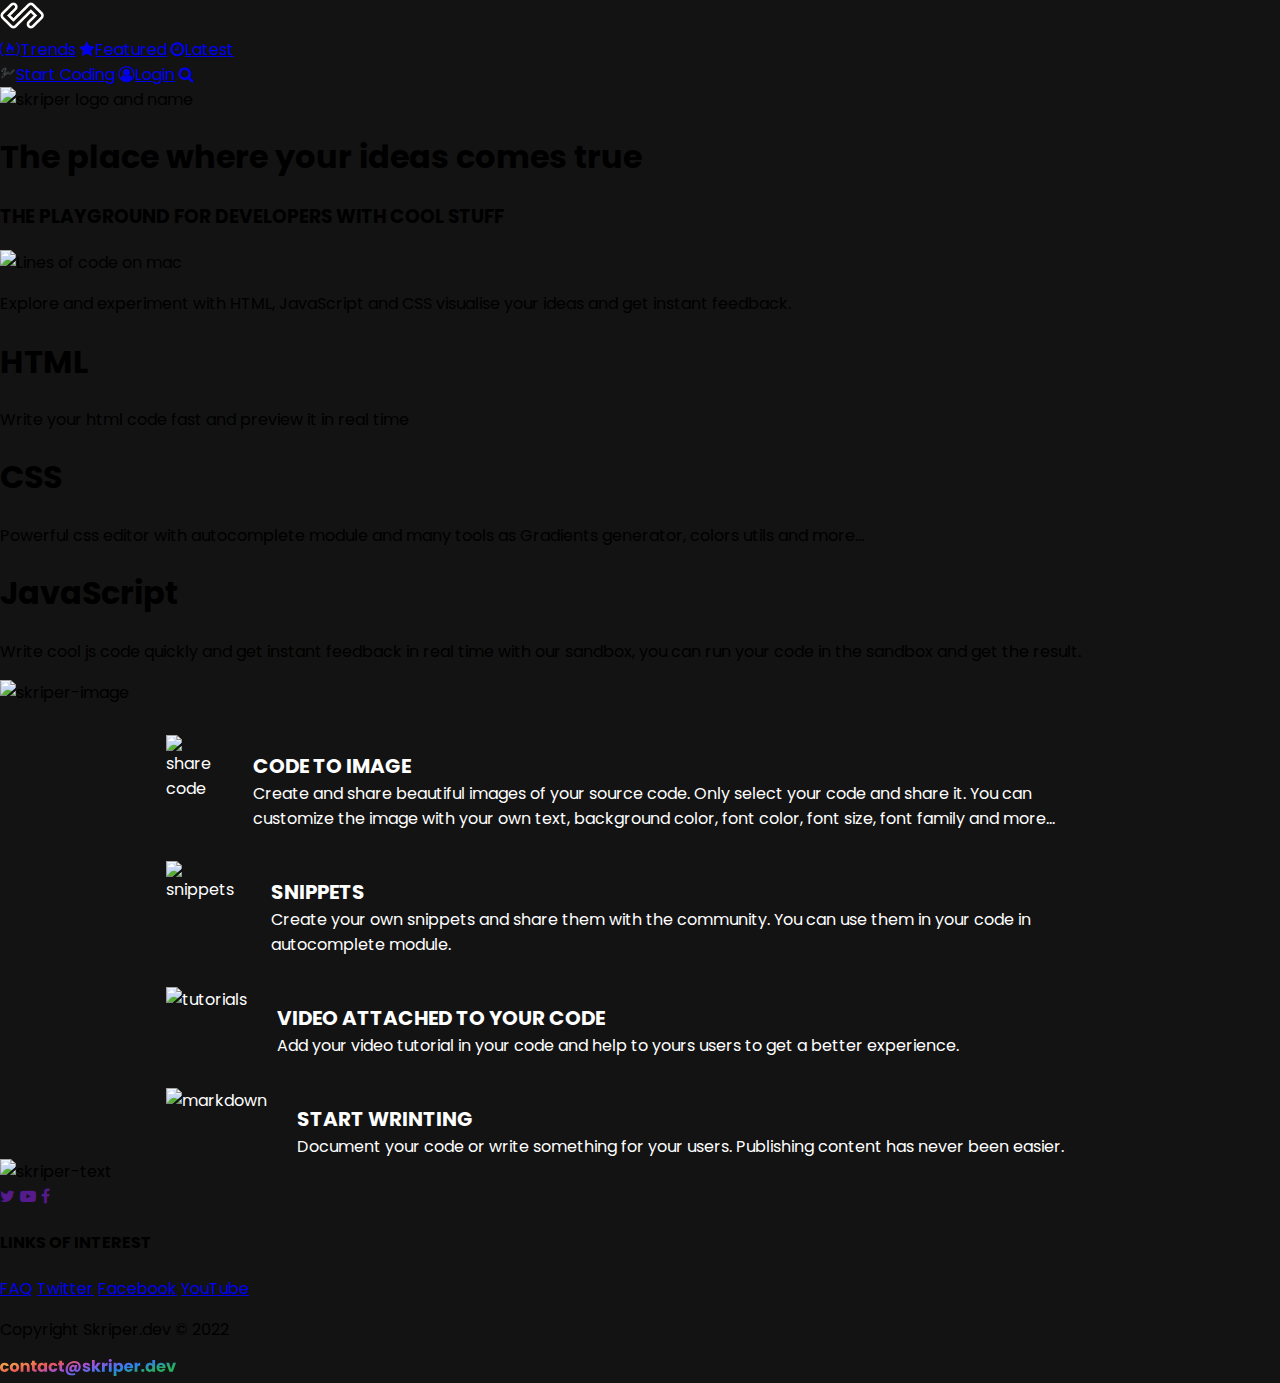
==== commit cebff85d: "update new pages" ====
--- a/index.html
+++ b/index.html
@@ -20,14 +20,14 @@
         <nav class="header-nav">
           <div>
             <a href="trends.html"><i class="fa fa-free-code-camp" aria-hidden="true"></i>Trends</a>
-            <a href=""><i class="fa fa-star" aria-hidden="true"></i>Featured</a>
-            <a href=""><i class="fa fa-clock-o" aria-hidden="true"></i>Latest</a>
+            <a href="featured.html"><i class="fa fa-star" aria-hidden="true"></i>Featured</a>
+            <a href="latest.html"><i class="fa fa-clock-o" aria-hidden="true"></i>Latest</a>
           </div>
           <a href="#"><img src="img/start-coding.png" width="16px" alt="start coding logo" />Start Coding</a>
-          <a href=""
+          <a href="#"
             ><i class="fa fa-user-circle-o" aria-hidden="true"></i>Login</a
           >
-          <a href=""><i class="fa fa-search" aria-hidden="true"></i></a>
+          <a href="search.html"><i class="fa fa-search" aria-hidden="true"></i></a>
         </nav>
     </header>
     <main>
--- a/style.css
+++ b/style.css
@@ -1,98 +1,35 @@
-* {
-  padding: 0;
-  margin: 0;
-  box-sizing: border-box;
+body{
+    background-color: #131313;
+    margin: 0px;
+    padding: 0px;
+    font-family: Poppins,-apple-system,BlinkMacSystemFont,Segoe UI,Oxygen,Ubuntu,Cantarell,Open Sans,Helvetica Neue,sans-serif;
 }
-
-body {
-  background-color: #131313;
-  margin: 0px;
-  padding: 0px;
-  font-family: Poppins, -apple-system, BlinkMacSystemFont, Segoe UI, Oxygen,
-    Ubuntu, Cantarell, Open Sans, Helvetica Neue, sans-serif;
-}
-
-.home-main {
-  width: 70%;
-  margin: 0px auto;
-}
-
-.container {
-  /* width: 74%; */
-  margin: 30px auto 0px;
-  justify-content: center;
-  color: #ffffff;
-  font-size: 1.2rem;
-}
-
-.olumide-heading {
-  font-size: 2rem;
-
-  /* margin-top: 10px; */
-}
-
-.frontend-lang-p {
-  font-size: 16px;
-}
-
-.olumide-content {
-  display: flex;
-  margin-top: 30px;
-  gap: none;
-}
-
-.olumide-image {
-  width: 90%;
-  margin: 50px;
-}
-
-@media (max-width: 768px) {
-  .olumide-image {
-    width: 100%;
-    text-align: center;
-    margin: 0 auto;
-  }
-
-  .olumide-content {
+.desc-section{
+    color:white;
+    width: 74%;
+    margin: 30px auto 0px;
     display: flex;
     flex-direction: column;
-    margin-top: 30px;
-  }
+    gap: 30px;
 }
-body {
-  background-color: #131313;
-  margin: 0px;
-  padding: 0px;
-  font-family: Poppins, -apple-system, BlinkMacSystemFont, Segoe UI, Oxygen,
-    Ubuntu, Cantarell, Open Sans, Helvetica Neue, sans-serif;
+.site-desc{
+    display: flex;
+    gap: 30px;
 }
-
-.desc-section {
-  color: white;
-  /* width: 74%; */
-  margin: 30px auto 0px;
-  display: flex;
-  flex-direction: column;
-  gap: 30px;
+.site-desc-img{
+    width: 260px;
+    height: 100px;
 }
-.site-desc {
-  display: flex;
-  gap: 30px;
+.share-code{
+    height: 116px;
 }
-.site-desc-img {
-  width: 260px;
-  height: 100px;
+.site-desc-heading{
+    margin: 0px;
+    margin-top: 16px;
+    padding: 0px;
+    font-size: 20px;
 }
-.share-code {
-  height: 116px;
-}
-.site-desc-heading {
-  margin: 0px;
-  margin-top: 16px;
-  padding: 0px;
-  font-size: 20px;
-}
-.site-desc-p {
-  font-size: 16px;
-  margin: 0px;
-}
+.site-desc-p{
+    font-size: 16px;
+    margin: 0px;
+}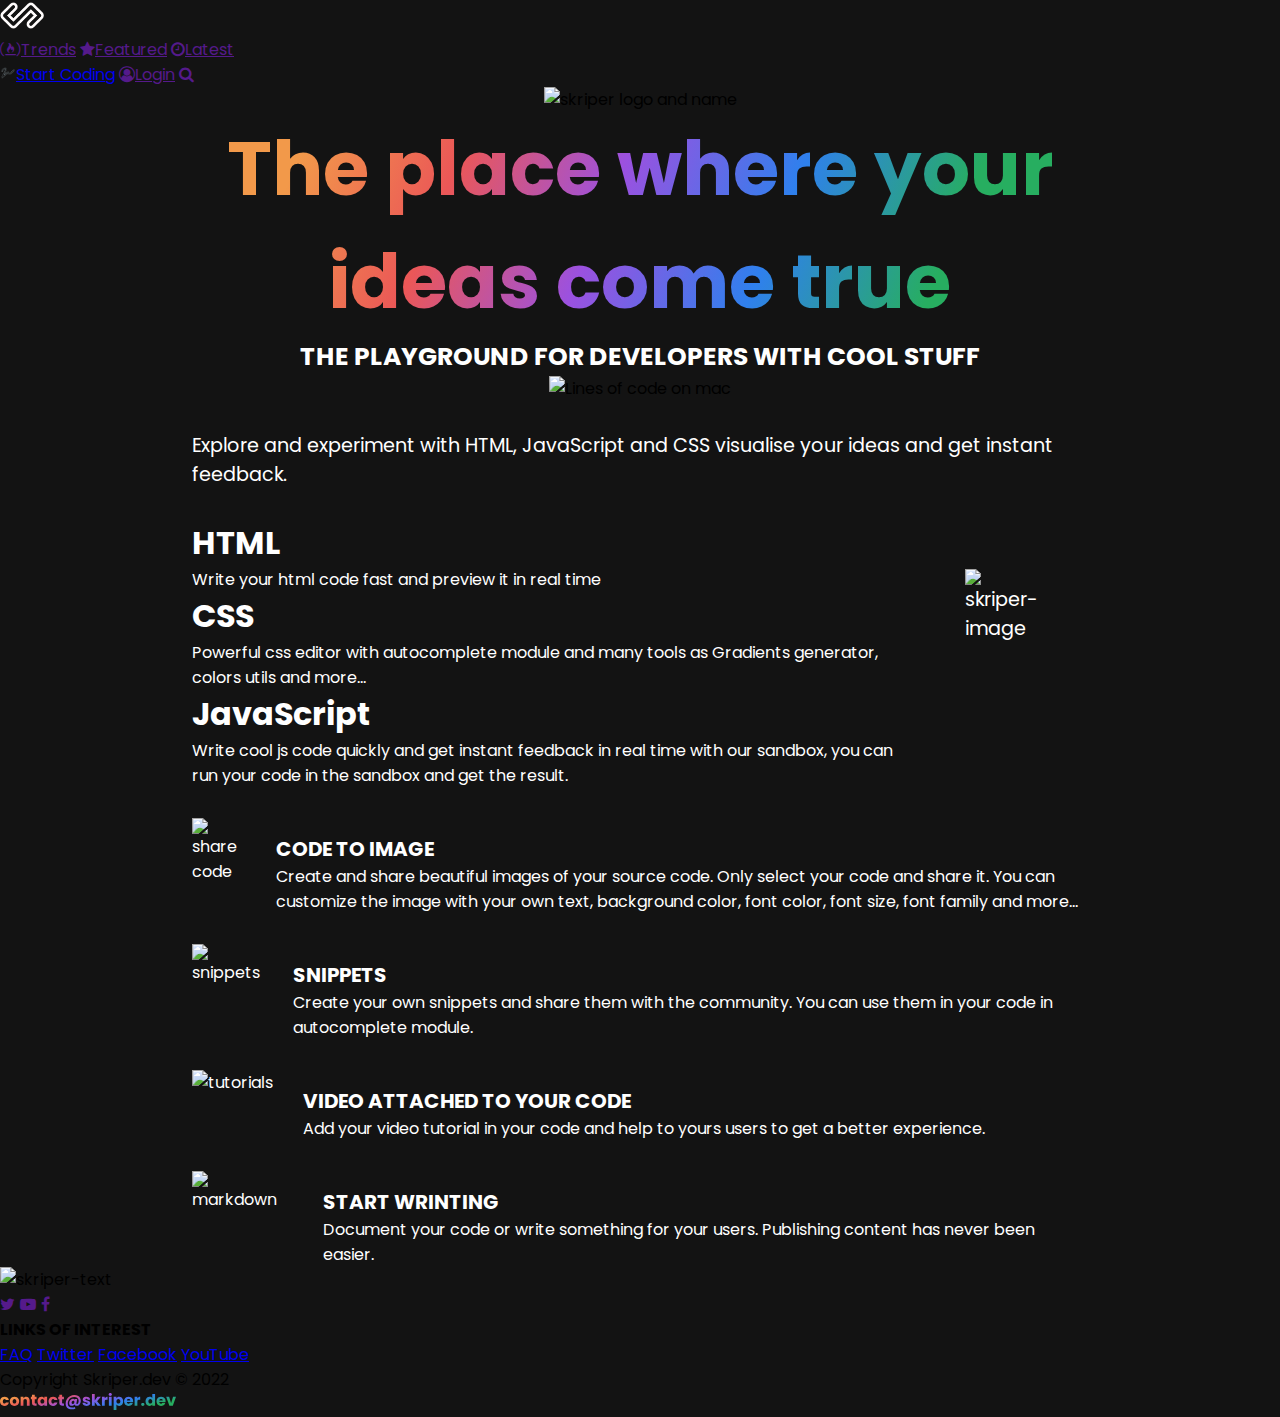
==== commit 358c4d13: "add text gradient" ====
--- a/index.html
+++ b/index.html
@@ -1,148 +1,142 @@
 <!DOCTYPE html>
 <html lang="en">
+
 <head>
-    <meta charset="UTF-8">
-    <meta http-equiv="X-UA-Compatible" content="IE=edge">
-    <meta name="viewport" content="width=device-width, initial-scale=1.0">
-    <title>Skriper</title>
-    <link
-      rel="stylesheet"
-      href="https://cdnjs.cloudflare.com/ajax/libs/font-awesome/4.7.0/css/font-awesome.min.css"
-    />
-    <link rel="preconnect" href="https://fonts.googleapis.com">
-    <link rel="preconnect" href="https://fonts.gstatic.com" crossorigin>
-    <link href="https://fonts.googleapis.com/css2?family=Poppins:wght@400&display=swap" rel="stylesheet">
-    <link rel="stylesheet" href="style.css">
+  <meta charset="UTF-8">
+  <meta http-equiv="X-UA-Compatible" content="IE=edge">
+  <meta name="viewport" content="width=device-width, initial-scale=1.0">
+  <title>Skriper</title>
+  <link rel="stylesheet" href="https://cdnjs.cloudflare.com/ajax/libs/font-awesome/4.7.0/css/font-awesome.min.css" />
+  <link rel="preconnect" href="https://fonts.googleapis.com">
+  <link rel="preconnect" href="https://fonts.gstatic.com" crossorigin>
+  <link href="https://fonts.googleapis.com/css2?family=Poppins:wght@400&display=swap" rel="stylesheet">
+  <link rel="stylesheet" href="style.css">
 </head>
+
 <body>
-    <header>
-        <a href="index.html"><img src="img/skriperlogo.png" width="45px" alt="main skriper 																				logo" /></a>
-        <nav class="header-nav">
-          <div>
-            <a href="trends.html"><i class="fa fa-free-code-camp" aria-hidden="true"></i>Trends</a>
-            <a href="featured.html"><i class="fa fa-star" aria-hidden="true"></i>Featured</a>
-            <a href="latest.html"><i class="fa fa-clock-o" aria-hidden="true"></i>Latest</a>
-          </div>
-          <a href="#"><img src="img/start-coding.png" width="16px" alt="start coding logo" />Start Coding</a>
-          <a href="#"
-            ><i class="fa fa-user-circle-o" aria-hidden="true"></i>Login</a
-          >
-          <a href="search.html"><i class="fa fa-search" aria-hidden="true"></i></a>
-        </nav>
-    </header>
-    <main>
-        <section>
-          <img src="img/logo-text.svg" alt="skriper logo and name" />
-          <h1>The place where your ideas comes true</h1>
-          <h3>THE PLAYGROUND FOR DEVELOPERS WITH COOL STUFF</h3>
-          <img src="img/codeimage.png" alt="Lines of code on mac" />
-        </section>
-        <section class="olumide">
-          <p>
-            Explore and experiment with HTML, JavaScript and CSS visualise your
-            ideas and get instant feedback.
+  <header>
+    <a href="index.html"><img src="img/skriperlogo.png" width="45px" alt="main skriper 																				logo" /></a>
+    <nav class="header-nav">
+      <div>
+        <a href=""><i class="fa fa-free-code-camp" aria-hidden="true"></i>Trends</a>
+        <a href=""><i class="fa fa-star" aria-hidden="true"></i>Featured</a>
+        <a href=""><i class="fa fa-clock-o" aria-hidden="true"></i>Latest</a>
+      </div>
+      <a href="#"><img src="img/start-coding.png" width="16px" alt="start coding logo" />Start Coding</a>
+      <a href=""><i class="fa fa-user-circle-o" aria-hidden="true"></i>Login</a>
+      <a href=""><i class="fa fa-search" aria-hidden="true"></i></a>
+    </nav>
+  </header>
+  <main class="home-main">
+    <section class="skriper-intro">
+      <img class="skriper-logo" src="img/logo-text.svg" alt="skriper logo and name" />
+      <h1 class="skriper-gradient-text">The place where your ideas come true</h1>
+      <h3 class="skriper-gradient-text-desc">THE PLAYGROUND FOR DEVELOPERS WITH COOL STUFF</h3>
+      <img class="skriper-lines-of-code-on-mac-image" src="img/codeimage.png" alt="Lines of code on mac" />
+    </section>
+    <section class="container">
+      <p>
+        Explore and experiment with HTML, JavaScript and CSS visualise your
+        ideas and get instant feedback.
+      </p>
+      <div class="olumide-content">
+        <article>
+          <h1 class="olumide-heading">HTML</h1>
+          <p class="frontend-lang-p">Write your html code fast and preview it in real time</p>
+          <h1 class="olumide-heading">CSS</h1>
+          <p class="frontend-lang-p">
+            Powerful css editor with autocomplete module and many tools as
+            Gradients generator, colors utils and more...
           </p>
-          <div>
-            <article>
-              <h1>HTML</h1>
-              <p>Write your html code fast and preview it in real time</p>
-  
-              <h1>CSS</h1>
-              <p>
-                Powerful css editor with autocomplete module and many tools as
-                Gradients generator, colors utils and more...
-              </p>
-  
-              <h1>JavaScript</h1>
-              <p>
-                Write cool js code quickly and get instant feedback in real time
-                with our sandbox, you can run your code in the sandbox and get the
-                result.
-              </p>
-            </article>
-  
-            <div>
-              <img src="img/3codebox.png" alt="skriper-image" />
-            </div>
-          </div>
-        </section>
-        <!-- SITE DESCRIPTION SECTION -->
-        <section class="desc-section">
-          <div class="site-desc">
-            <div>
-              <img class="site-desc-img share-code" src="img/sharecode.png" alt="share code" />
-            </div>
-            <article class="site-desc-article">
-              <h3 class="site-desc-heading">CODE TO IMAGE</h3>
-              <p class="site-desc-p">
-                Create and share beautiful images of your source code. Only select
-                your code and share it. You can customize the image with your own
-                text, background color, font color, font size, font family and
-                more...
-              </p>
-            </article>
-          </div>
-          <div class="site-desc">
-            <div>
-              <img class="site-desc-img" src="img/snippet.png" alt="snippets" />
-            </div>
-            <article class="site-desc-article">
-              <h3 class="site-desc-heading">SNIPPETS</h3>
-              <p class="site-desc-p">
-                Create your own snippets and share them with the community. You
-                can use them in your code in autocomplete module.
-              </p>
-            </article>
-          </div>
-          <div class="site-desc">
-            <div>
-              <img class="site-desc-img" src="img/tutorials.png" alt="tutorials" />
-            </div>
-            <article class="site-desc-article">
-              <h3 class="site-desc-heading">VIDEO ATTACHED TO YOUR CODE</h3>
-              <p class="site-desc-p">
-                Add your video tutorial in your code and help to yours users to
-                get a better experience.
-              </p>
-            </article>
-          </div>
-          <div class="site-desc">
-            <div>
-              <img class="site-desc-img" src="img/markdown.png" alt="markdown" />
-            </div>
-            <article class="site-desc-article">
-              <h3 class="site-desc-heading">START WRINTING</h3>
-              <p class="site-desc-p">
-                Document your code or write something for your users. Publishing
-                content has never been easier.
-              </p>
-            </article>
-          </div>
-        </section>
-        <!-- END OF SITE DESCRIPTION SECTION -->
-    </main>
-    <footer>
+          <h1 class="olumide-heading">JavaScript</h1>
+          <p class="frontend-lang-p">
+            Write cool js code quickly and get instant feedback in real time
+            with our sandbox, you can run your code in the sandbox and get the
+            result.
+          </p>
+        </article>
         <div>
-          <img src="img/just-skripper-text.svg" alt="skriper-text" />
-          <address>
-            <a href=""><i class="fa fa-twitter" aria-hidden="true"></i></a>
-            <a href=""><i class="fa fa-youtube-play" aria-hidden="true"></i></a>
-            <a href=""><i class="fa fa-facebook" aria-hidden="true"></i></a>
-          </address>
+          <img class="olumide-image" src="img/3codebox.png" alt="skriper-image" />
         </div>
+    </section>
+    <!-- SITE DESCRIPTION SECTION -->
+    <section class="desc-section">
+      <div class="site-desc">
         <div>
-          <h4>LINKS OF INTEREST</h4>
-          <nav class="footer-nav">
-            <a href="FAQ.html">FAQ</a>
-            <a href="twitter.com">Twitter</a>
-            <a href="facebook.com">Facebook</a>
-            <a href="youtube.com">YouTube</a>
-          </nav>
+          <img class="site-desc-img share-code" src="img/sharecode.png" alt="share code" />
         </div>
+        <article class="site-desc-article">
+          <h3 class="site-desc-heading">CODE TO IMAGE</h3>
+          <p class="site-desc-p">
+            Create and share beautiful images of your source code. Only select
+            your code and share it. You can customize the image with your own
+            text, background color, font color, font size, font family and
+            more...
+          </p>
+        </article>
+      </div>
+      <div class="site-desc">
         <div>
-          <p>Copyright Skriper.dev &copy; 2022</p>
-          <img src="img/contactskriper.svg" alt="contact@skriper.dev" />
+          <img class="site-desc-img" src="img/snippet.png" alt="snippets" />
         </div>
-    </footer>
+        <article class="site-desc-article">
+          <h3 class="site-desc-heading">SNIPPETS</h3>
+          <p class="site-desc-p">
+            Create your own snippets and share them with the community. You
+            can use them in your code in autocomplete module.
+          </p>
+        </article>
+      </div>
+      <div class="site-desc">
+        <div>
+          <img class="site-desc-img" src="img/tutorials.png" alt="tutorials" />
+        </div>
+        <article class="site-desc-article">
+          <h3 class="site-desc-heading">VIDEO ATTACHED TO YOUR CODE</h3>
+          <p class="site-desc-p">
+            Add your video tutorial in your code and help to yours users to
+            get a better experience.
+          </p>
+        </article>
+      </div>
+      <div class="site-desc">
+        <div>
+          <img class="site-desc-img" src="img/markdown.png" alt="markdown" />
+        </div>
+        <article class="site-desc-article">
+          <h3 class="site-desc-heading">START WRINTING</h3>
+          <p class="site-desc-p">
+            Document your code or write something for your users. Publishing
+            content has never been easier.
+          </p>
+        </article>
+      </div>
+    </section>
+    <!-- END OF SITE DESCRIPTION SECTION -->
+  </main>
+  <footer>
+    <div>
+      <img src="img/just-skripper-text.svg" alt="skriper-text" />
+      <address>
+        <a href=""><i class="fa fa-twitter" aria-hidden="true"></i></a>
+        <a href=""><i class="fa fa-youtube-play" aria-hidden="true"></i></a>
+        <a href=""><i class="fa fa-facebook" aria-hidden="true"></i></a>
+      </address>
+    </div>
+    <div>
+      <h4>LINKS OF INTEREST</h4>
+      <nav class="footer-nav">
+        <a href="FAQ.html">FAQ</a>
+        <a href="twitter.com">Twitter</a>
+        <a href="facebook.com">Facebook</a>
+        <a href="youtube.com">YouTube</a>
+      </nav>
+    </div>
+    <div>
+      <p>Copyright Skriper.dev &copy; 2022</p>
+      <img src="img/contactskriper.svg" alt="contact@skriper.dev" />
+    </div>
+  </footer>
 </body>
+
 </html>--- a/style.css
+++ b/style.css
@@ -1,35 +1,128 @@
-body{
-    background-color: #131313;
-    margin: 0px;
-    padding: 0px;
-    font-family: Poppins,-apple-system,BlinkMacSystemFont,Segoe UI,Oxygen,Ubuntu,Cantarell,Open Sans,Helvetica Neue,sans-serif;
+* {
+  padding: 0;
+  margin: 0;
+  box-sizing: border-box;
 }
-.desc-section{
-    color:white;
-    width: 74%;
-    margin: 30px auto 0px;
+
+body {
+  background-color: #131313;
+
+  margin: 0;
+  padding: 0;
+  font-family: Poppins, -apple-system, BlinkMacSystemFont, Segoe UI, Oxygen,
+    Ubuntu, Cantarell, Open Sans, Helvetica Neue, sans-serif;
+}
+
+.home-main {
+  width: 70%;
+  margin: 0 auto;
+}
+
+.skriper-intro {
+  text-align: center;
+}
+
+.skriper-gradient-text {
+  font-size: 4.7rem;
+  height: auto;
+  background: linear-gradient(
+    292.46deg,
+    #27ae60 17.79%,
+    #2f80ed 35.92%,
+    #9b51e0 54.06%,
+    #eb5757 71.08%,
+    #f2994a 87.36%
+  );
+  -webkit-background-clip: text;
+  -webkit-text-fill-color: transparent;
+}
+
+.skriper-gradient-text-desc {
+  font-size: 25px;
+  color: #ffffff;
+  font-weight: 645;
+}
+
+.skriper-lines-of-code-on-mac-image {
+  width: 80%;
+}
+
+.container {
+  /* width: 74%; */
+  margin: 30px auto 0px;
+  justify-content: center;
+  color: #ffffff;
+  font-size: 1.2rem;
+}
+
+.olumide-heading {
+  font-size: 2rem;
+
+  /* margin-top: 10px; */
+}
+
+.frontend-lang-p {
+  font-size: 16px;
+}
+
+.olumide-content {
+  display: flex;
+  margin-top: 30px;
+  gap: none;
+}
+
+.olumide-image {
+  width: 90%;
+  margin: 50px;
+}
+
+@media (max-width: 768px) {
+  .olumide-image {
+    width: 100%;
+    text-align: center;
+    margin: 0 auto;
+  }
+
+  .olumide-content {
     display: flex;
     flex-direction: column;
-    gap: 30px;
+    margin-top: 30px;
+  }
 }
-.site-desc{
-    display: flex;
-    gap: 30px;
+body {
+  background-color: #131313;
+  margin: 0px;
+  padding: 0px;
+  font-family: Poppins, -apple-system, BlinkMacSystemFont, Segoe UI, Oxygen,
+    Ubuntu, Cantarell, Open Sans, Helvetica Neue, sans-serif;
 }
-.site-desc-img{
-    width: 260px;
-    height: 100px;
+
+.desc-section {
+  color: white;
+  /* width: 74%; */
+  margin: 30px auto 0px;
+  display: flex;
+  flex-direction: column;
+  gap: 30px;
 }
-.share-code{
-    height: 116px;
+.site-desc {
+  display: flex;
+  gap: 30px;
 }
-.site-desc-heading{
-    margin: 0px;
-    margin-top: 16px;
-    padding: 0px;
-    font-size: 20px;
+.site-desc-img {
+  width: 260px;
+  height: 100px;
 }
-.site-desc-p{
-    font-size: 16px;
-    margin: 0px;
-}+.share-code {
+  height: 116px;
+}
+.site-desc-heading {
+  margin: 0px;
+  margin-top: 16px;
+  padding: 0px;
+  font-size: 20px;
+}
+.site-desc-p {
+  font-size: 16px;
+  margin: 0px;
+}
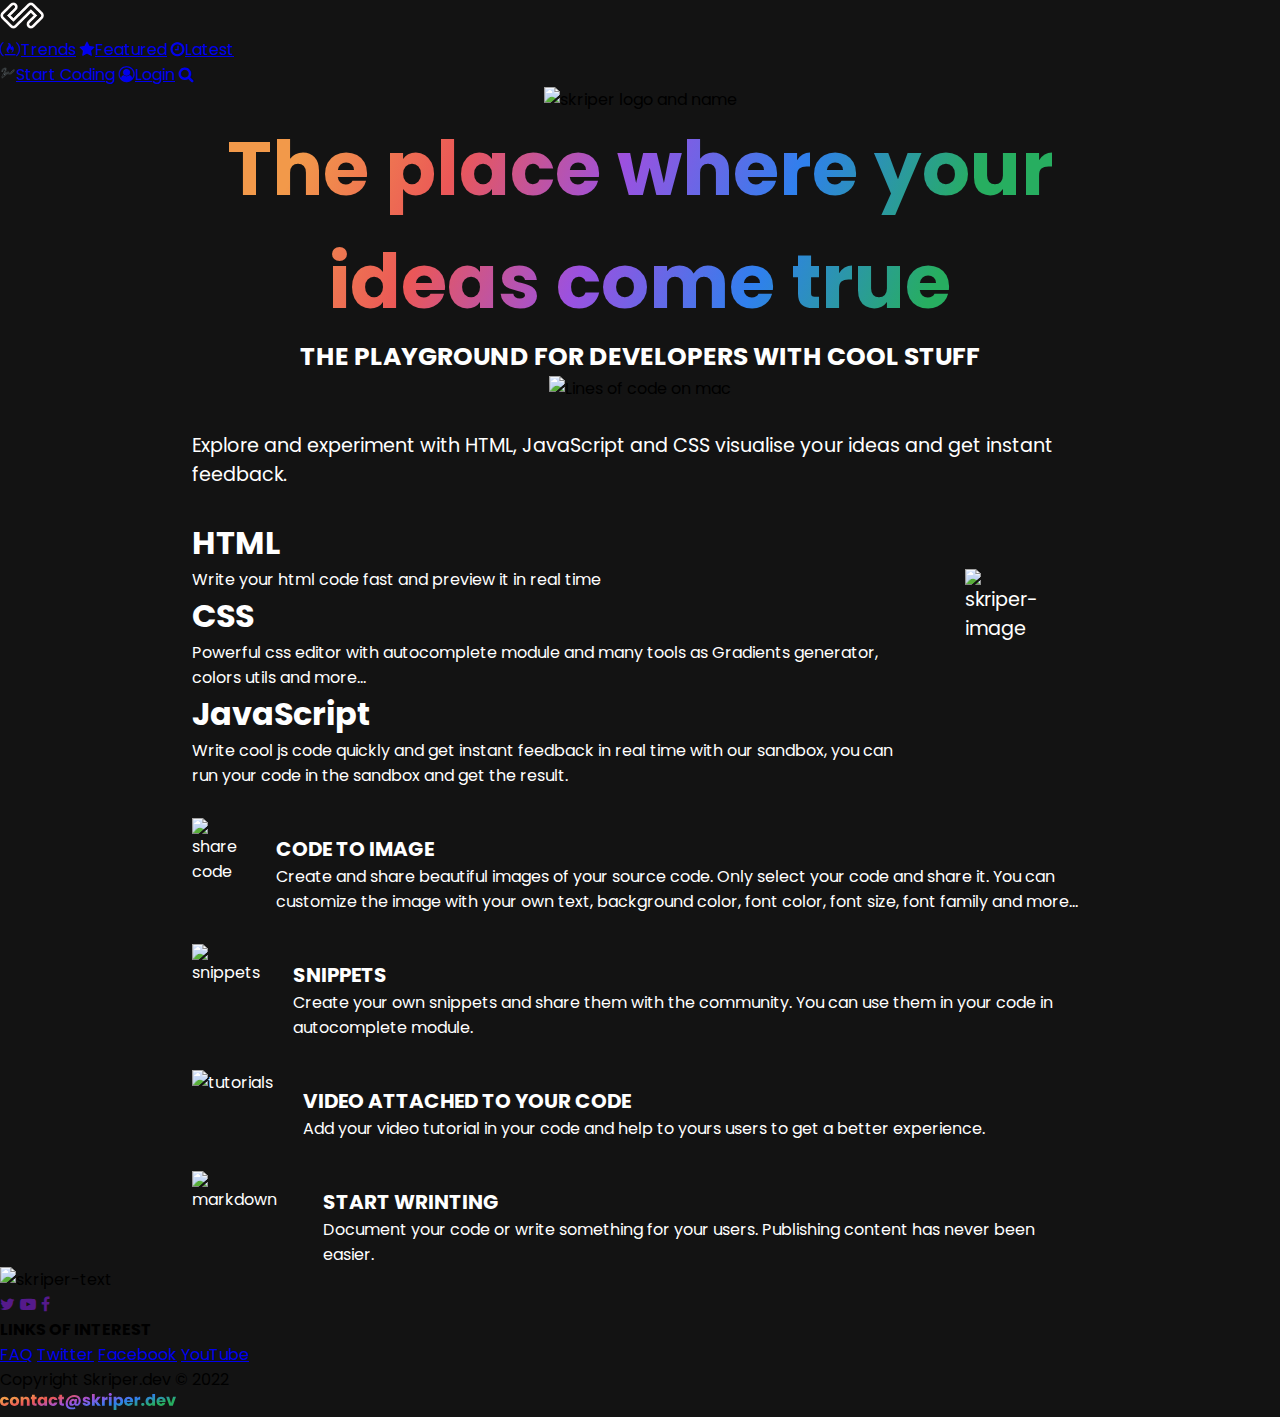
==== commit ad3db38d: "Merge branch 'olumiddey' of https://github.com/Laurrencia/Skriper-Project-Team-1" ====
--- a/index.html
+++ b/index.html
@@ -14,39 +14,41 @@
 </head>
 
 <body>
-  <header>
-    <a href="index.html"><img src="img/skriperlogo.png" width="45px" alt="main skriper 																				logo" /></a>
-    <nav class="header-nav">
-      <div>
-        <a href=""><i class="fa fa-free-code-camp" aria-hidden="true"></i>Trends</a>
-        <a href=""><i class="fa fa-star" aria-hidden="true"></i>Featured</a>
-        <a href=""><i class="fa fa-clock-o" aria-hidden="true"></i>Latest</a>
-      </div>
-      <a href="#"><img src="img/start-coding.png" width="16px" alt="start coding logo" />Start Coding</a>
-      <a href=""><i class="fa fa-user-circle-o" aria-hidden="true"></i>Login</a>
-      <a href=""><i class="fa fa-search" aria-hidden="true"></i></a>
-    </nav>
-  </header>
-  <main class="home-main">
-    <section class="skriper-intro">
-      <img class="skriper-logo" src="img/logo-text.svg" alt="skriper logo and name" />
-      <h1 class="skriper-gradient-text">The place where your ideas come true</h1>
-      <h3 class="skriper-gradient-text-desc">THE PLAYGROUND FOR DEVELOPERS WITH COOL STUFF</h3>
-      <img class="skriper-lines-of-code-on-mac-image" src="img/codeimage.png" alt="Lines of code on mac" />
-    </section>
-    <section class="container">
-      <p>
-        Explore and experiment with HTML, JavaScript and CSS visualise your
-        ideas and get instant feedback.
-      </p>
-      <div class="olumide-content">
-        <article>
-          <h1 class="olumide-heading">HTML</h1>
-          <p class="frontend-lang-p">Write your html code fast and preview it in real time</p>
-          <h1 class="olumide-heading">CSS</h1>
-          <p class="frontend-lang-p">
-            Powerful css editor with autocomplete module and many tools as
-            Gradients generator, colors utils and more...
+    <header>
+        <a href="index.html"><img src="img/skriperlogo.png" width="45px" alt="main skriper 																				logo" /></a>
+        <nav class="header-nav">
+          <div>
+            <a href="trends.html"><i class="fa fa-free-code-camp" aria-hidden="true"></i>Trends</a>
+            <a href="featured.html"><i class="fa fa-star" aria-hidden="true"></i>Featured</a>
+            <a href="latest.html"><i class="fa fa-clock-o" aria-hidden="true"></i>Latest</a>
+          </div>
+          <a href="#"><img src="img/start-coding.png" width="16px" alt="start coding logo" />Start Coding</a>
+          <a href="#"
+            ><i class="fa fa-user-circle-o" aria-hidden="true"></i>Login</a
+          >
+          <a href="search.html"><i class="fa fa-search" aria-hidden="true"></i></a>
+        </nav>
+    </header>
+    <main class="home-main">
+      <section class="skriper-intro">
+        <img class="skriper-logo" src="img/logo-text.svg" alt="skriper logo and name" />
+        <h1 class="skriper-gradient-text">The place where your ideas come true</h1>
+        <h3 class="skriper-gradient-text-desc">THE PLAYGROUND FOR DEVELOPERS WITH COOL STUFF</h3>
+        <img class="skriper-lines-of-code-on-mac-image" src="img/codeimage.png" alt="Lines of code on mac" />
+      </section>
+      <section class="container">
+        <p>
+          Explore and experiment with HTML, JavaScript and CSS visualise your
+          ideas and get instant feedback.
+        </p>
+        <div class="olumide-content">
+          <article>
+            <h1 class="olumide-heading">HTML</h1>
+            <p class="frontend-lang-p">Write your html code fast and preview it in real time</p>
+            <h1 class="olumide-heading">CSS</h1>
+            <p class="frontend-lang-p">
+              Powerful css editor with autocomplete module and many tools as
+              Gradients generator, colors utils and more...
           </p>
           <h1 class="olumide-heading">JavaScript</h1>
           <p class="frontend-lang-p">
--- a/style.css
+++ b/style.css
@@ -33,8 +33,10 @@
     #eb5757 71.08%,
     #f2994a 87.36%
   );
+
   -webkit-background-clip: text;
   -webkit-text-fill-color: transparent;
+  background-clip: text;
 }
 
 .skriper-gradient-text-desc {
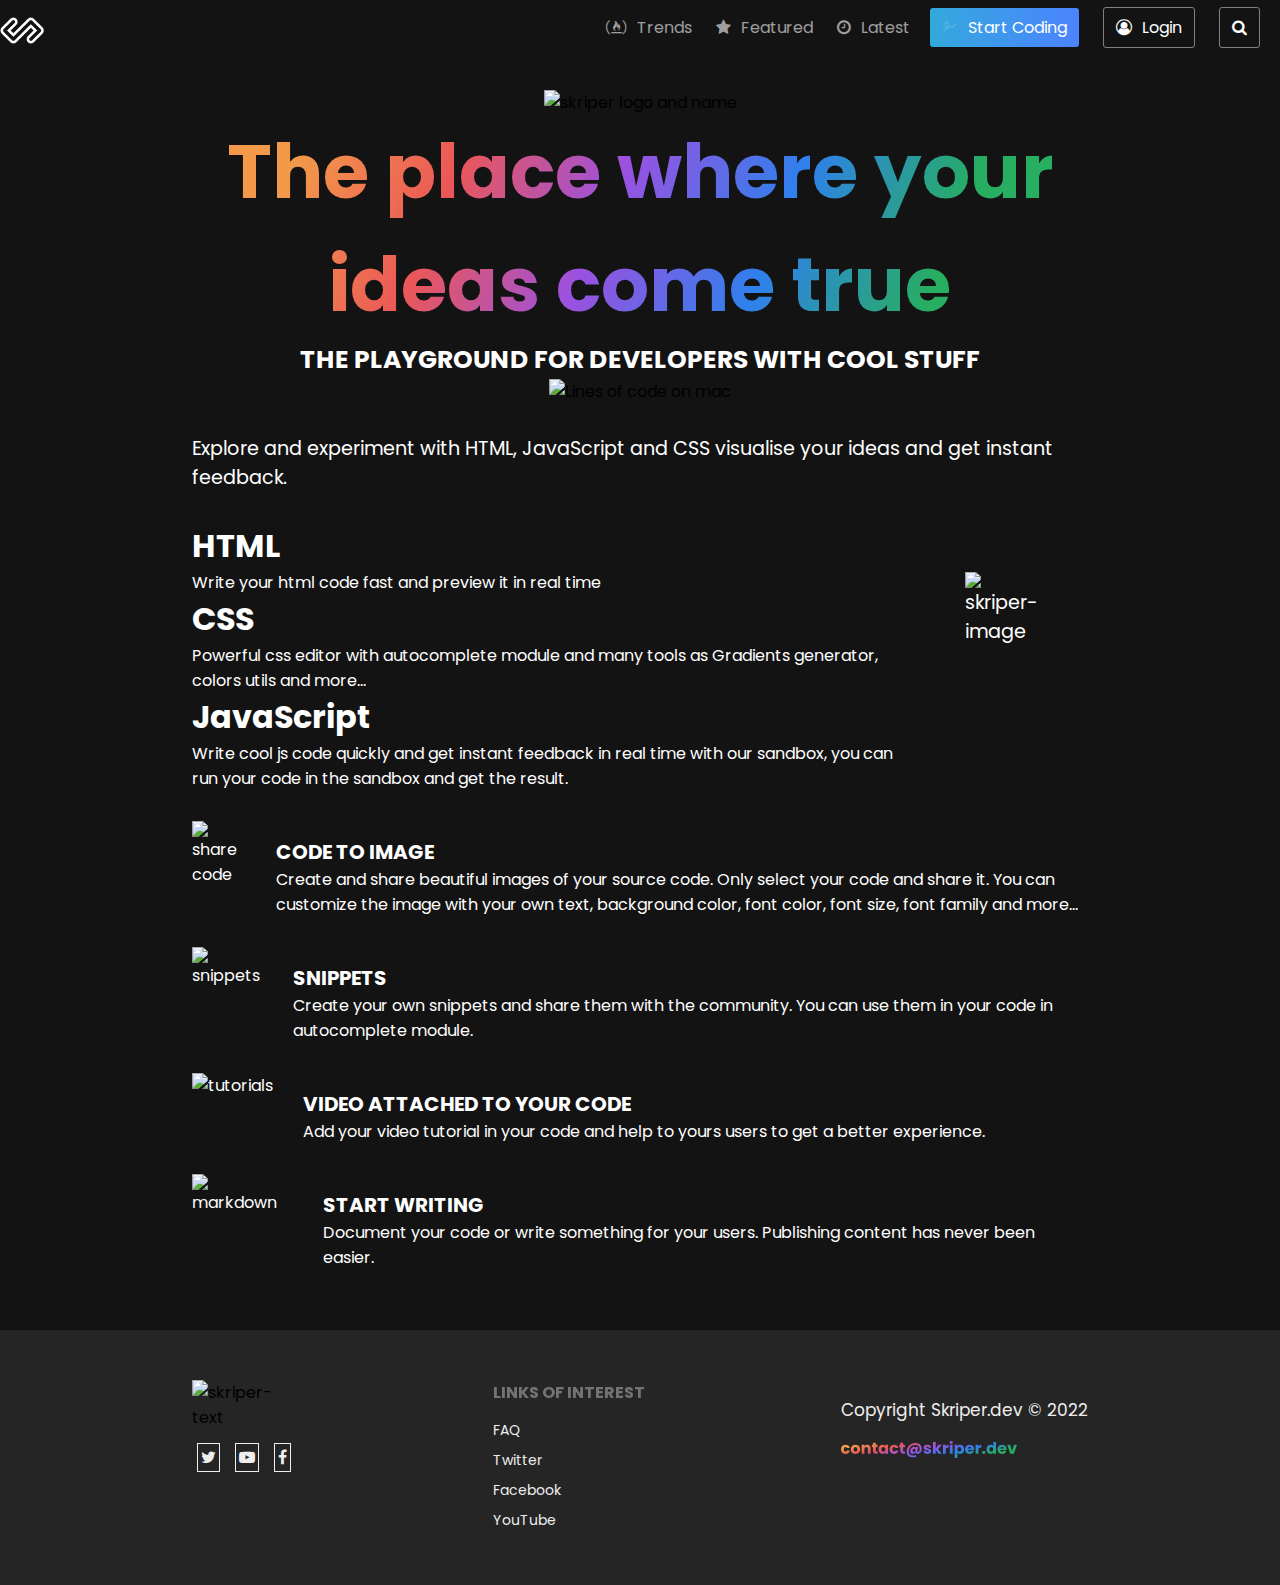
==== commit 7076e33a: "add header and footer,update responsiveness,merge pages" ====
--- a/index.html
+++ b/index.html
@@ -1,32 +1,34 @@
 <!DOCTYPE html>
 <html lang="en">
 
-<head>
-  <meta charset="UTF-8">
-  <meta http-equiv="X-UA-Compatible" content="IE=edge">
-  <meta name="viewport" content="width=device-width, initial-scale=1.0">
-  <title>Skriper</title>
-  <link rel="stylesheet" href="https://cdnjs.cloudflare.com/ajax/libs/font-awesome/4.7.0/css/font-awesome.min.css" />
-  <link rel="preconnect" href="https://fonts.googleapis.com">
-  <link rel="preconnect" href="https://fonts.gstatic.com" crossorigin>
-  <link href="https://fonts.googleapis.com/css2?family=Poppins:wght@400&display=swap" rel="stylesheet">
-  <link rel="stylesheet" href="style.css">
+  <head>
+    <meta charset="UTF-8">
+    <meta http-equiv="X-UA-Compatible" content="IE=edge">
+    <meta name="viewport" content="width=device-width, initial-scale=1.0">
+    <title>Skriper</title>
+    <link rel="stylesheet" href="https://cdnjs.cloudflare.com/ajax/libs/font-awesome/4.7.0/css/font-awesome.min.css"/>
+    <link rel="preconnect" href="https://fonts.googleapis.com">
+    <link rel="preconnect" href="https://fonts.gstatic.com" crossorigin>
+    <link href="https://fonts.googleapis.com/css2?family=Poppins:wght@400&display=swap" rel="stylesheet">
+    <link rel="stylesheet" href="style.css">
+    <link rel="shortcut icon" href="./img/skriperlogo.png" type="image/x-icon">
 </head>
-
 <body>
     <header>
-        <a href="index.html"><img src="img/skriperlogo.png" width="45px" alt="main skriper 																				logo" /></a>
+        <a href="index.html" ><img src="img/skriperlogo.png" width="45px" alt="main skriper logo"/></a>
         <nav class="header-nav">
-          <div>
-            <a href="trends.html"><i class="fa fa-free-code-camp" aria-hidden="true"></i>Trends</a>
-            <a href="featured.html"><i class="fa fa-star" aria-hidden="true"></i>Featured</a>
-            <a href="latest.html"><i class="fa fa-clock-o" aria-hidden="true"></i>Latest</a>
+          <div class="pages">
+            <a href="trends.html"
+              ><i class="icon fa fa-free-code-camp" aria-hidden="true"></i>Trends</a
+            >
+            <a href="featured.html"><i class="icon fa fa-star" aria-hidden="true"></i>Featured</a>
+            <a href="latest.html"><i class="icon fa fa-clock-o" aria-hidden="true"></i>Latest</a>
           </div>
-          <a href="#"><img src="img/start-coding.png" width="16px" alt="start coding logo" />Start Coding</a>
-          <a href="#"
-            ><i class="fa fa-user-circle-o" aria-hidden="true"></i>Login</a
-          >
-          <a href="search.html"><i class="fa fa-search" aria-hidden="true"></i></a>
+          <div class="pages2">
+            <a href="#" class="start"><img src="./img/start-coding.png" class="icon" width="16px" alt="start coding logo" /><span class="text-eclipse">Start Coding</span></a>
+            <a href="" class="black-bg" ><i class="icon fa fa-user-circle-o" aria-hidden="true"></i><span class="text-eclipse">Login</span></a>
+            <a href="search.html"class="black-bg"><i class="fa fa-search" aria-hidden="true"></i></a>
+          </div>
         </nav>
     </header>
     <main class="home-main">
@@ -64,7 +66,7 @@
     <!-- SITE DESCRIPTION SECTION -->
     <section class="desc-section">
       <div class="site-desc">
-        <div>
+        <div class="img-div">
           <img class="site-desc-img share-code" src="img/sharecode.png" alt="share code" />
         </div>
         <article class="site-desc-article">
@@ -78,7 +80,7 @@
         </article>
       </div>
       <div class="site-desc">
-        <div>
+        <div class="img-div">
           <img class="site-desc-img" src="img/snippet.png" alt="snippets" />
         </div>
         <article class="site-desc-article">
@@ -90,7 +92,7 @@
         </article>
       </div>
       <div class="site-desc">
-        <div>
+        <div class="img-div">
           <img class="site-desc-img" src="img/tutorials.png" alt="tutorials" />
         </div>
         <article class="site-desc-article">
@@ -102,11 +104,11 @@
         </article>
       </div>
       <div class="site-desc">
-        <div>
+        <div class="img-div">
           <img class="site-desc-img" src="img/markdown.png" alt="markdown" />
         </div>
         <article class="site-desc-article">
-          <h3 class="site-desc-heading">START WRINTING</h3>
+          <h3 class="site-desc-heading">START WRITING</h3>
           <p class="site-desc-p">
             Document your code or write something for your users. Publishing
             content has never been easier.
@@ -117,26 +119,28 @@
     <!-- END OF SITE DESCRIPTION SECTION -->
   </main>
   <footer>
-    <div>
-      <img src="img/just-skripper-text.svg" alt="skriper-text" />
-      <address>
-        <a href=""><i class="fa fa-twitter" aria-hidden="true"></i></a>
-        <a href=""><i class="fa fa-youtube-play" aria-hidden="true"></i></a>
-        <a href=""><i class="fa fa-facebook" aria-hidden="true"></i></a>
-      </address>
-    </div>
-    <div>
-      <h4>LINKS OF INTEREST</h4>
-      <nav class="footer-nav">
-        <a href="FAQ.html">FAQ</a>
-        <a href="twitter.com">Twitter</a>
-        <a href="facebook.com">Facebook</a>
-        <a href="youtube.com">YouTube</a>
-      </nav>
-    </div>
-    <div>
-      <p>Copyright Skriper.dev &copy; 2022</p>
-      <img src="img/contactskriper.svg" alt="contact@skriper.dev" />
+    <div class="footer-content">
+      <div class="footer footer-logo">
+        <img src="img/just-skripper-text.svg" alt="skriper-text" width="100px"/>
+        <address>
+          <a href="https://twitter.com/skriperdev"><i class="fa fa-twitter" aria-hidden="true"></i></a>
+          <a href="https://www.youtube.com/channel/UCxkl2GinXpnAtqfBeXC3Gig"><i class="fa fa-youtube-play" aria-hidden="true"></i></a>
+          <a href="https://web.facebook.com/SkriperDEV"><i class="fa fa-facebook" aria-hidden="true"></i></a>
+        </address>
+      </div>
+      <div class=" footer footer-interest">
+        <h4>LINKS OF INTEREST</h4>
+        <nav class="footer-nav">
+          <a href="FAQ.html">FAQ</a>
+          <a href="https://twitter.com/skriperdev">Twitter</a>
+          <a href="https://web.facebook.com/SkriperDEV">Facebook</a>
+          <a href="https://www.youtube.com/channel/UCxkl2GinXpnAtqfBeXC3Gig">YouTube</a>
+        </nav>
+      </div>
+      <div class=" footer footer-contact">
+        <p>Copyright Skriper.dev &copy; 2022</p>
+        <img src="img/contactskriper.svg" alt="contact@skriper.dev" />
+      </div>
     </div>
   </footer>
 </body>
--- a/style.css
+++ b/style.css
@@ -6,12 +6,66 @@
 
 body {
   background-color: #131313;
-
   margin: 0;
   padding: 0;
   font-family: Poppins, -apple-system, BlinkMacSystemFont, Segoe UI, Oxygen,
     Ubuntu, Cantarell, Open Sans, Helvetica Neue, sans-serif;
 }
+/* header */
+header{
+  display: flex;
+  justify-content: space-between;
+  background-color:#131313;
+  color: white;
+  justify-items: center;
+  position: fixed;
+  width: 100%;
+  padding-top: 15px;
+  height: 60px;
+}
+.header-nav{
+  display: flex;
+  margin: 0 10px;
+  justify-items: center;
+}
+.header-nav a{
+  color: white;
+  text-decoration: none;
+  justify-content: space-evenly;
+  margin:0 10px;
+  justify-items: center;
+}
+
+.pages a{
+  color: rgba(255, 255, 255, 0.6);
+}
+.pages a:hover{
+  color: white;
+}
+.pages2 a:hover{
+  color: rgba(255, 255, 255, 0.6);
+}
+
+.icon{
+  margin-right: 10px ;
+}
+.start{
+  background: linear-gradient(to right,#33a9dc,#4c83ff); 
+  padding: 8px 12px;
+  border-radius: 3px;
+}
+.start1{
+  background: linear-gradient(to right,#33a9dc,#4c83ff); 
+  padding: 5px 8px;
+  border-radius: 3px; 
+}
+.black-bg{
+ border:1px solid gray;
+ padding: 8px 12px;
+ border-radius: 3px;
+}
+
+/* main */
 
 .home-main {
   width: 70%;
@@ -20,6 +74,7 @@
 
 .skriper-intro {
   text-align: center;
+  padding-top: 90px;
 }
 
 .skriper-gradient-text {
@@ -33,7 +88,6 @@
     #eb5757 71.08%,
     #f2994a 87.36%
   );
-
   -webkit-background-clip: text;
   -webkit-text-fill-color: transparent;
   background-clip: text;
@@ -50,7 +104,6 @@
 }
 
 .container {
-  /* width: 74%; */
   margin: 30px auto 0px;
   justify-content: center;
   color: #ffffff;
@@ -59,8 +112,6 @@
 
 .olumide-heading {
   font-size: 2rem;
-
-  /* margin-top: 10px; */
 }
 
 .frontend-lang-p {
@@ -84,6 +135,12 @@
     text-align: center;
     margin: 0 auto;
   }
+  .skriper-gradient-text{
+    font-size: 4rem;
+  }
+  .skriper-gradient-text-desc{
+    font-size: 20px;
+  }
 
   .olumide-content {
     display: flex;
@@ -91,17 +148,9 @@
     margin-top: 30px;
   }
 }
-body {
-  background-color: #131313;
-  margin: 0px;
-  padding: 0px;
-  font-family: Poppins, -apple-system, BlinkMacSystemFont, Segoe UI, Oxygen,
-    Ubuntu, Cantarell, Open Sans, Helvetica Neue, sans-serif;
-}
 
 .desc-section {
   color: white;
-  /* width: 74%; */
   margin: 30px auto 0px;
   display: flex;
   flex-direction: column;
@@ -128,3 +177,104 @@
   font-size: 16px;
   margin: 0px;
 }
+@media (max-width: 768px){
+  .home-main {
+    width: 80%;
+  }
+  .site-desc{
+      flex-direction: column;
+      gap: 0px;
+  }
+  .site-desc-img{
+      width: 240px;
+      height: 100px;
+      margin: 0px auto;
+  }
+  .img-div{
+      text-align: center;
+  }
+}
+
+/* footer */
+
+footer{
+    
+  background-color:#252525;
+  bottom: 0;
+  width: 100%;
+  padding: 50px 0;
+  margin-top: 60px;
+  font-family: Poppins,-apple-system,BlinkMacSystemFont,Segoe UI,Oxygen,Ubuntu,Cantarell,Open Sans,Helvetica Neue,sans-serif;
+  
+}
+.footer-content{
+  display: flex;
+  justify-content: space-between;
+  width: 70%;
+  margin: 0 auto;
+}
+.footer{
+  display: flex;
+  flex-direction: column;
+  
+  
+}
+.footer-logo a{
+  color: #eee;
+  text-decoration: none;
+  margin: 0 5px;
+  border: 1px solid #eee;
+  padding: 2px 3px;
+}
+.footer-logo img{
+  margin-bottom: 15px;
+}
+.footer-interest a{
+  display: flex;
+  flex-direction: column;
+  color: #eee;
+  text-decoration: none;
+  line-height: 30px;
+  font-size: 14px;
+}
+.footer-interest h4{
+  font-size: 16px;
+  text-transform: uppercase;
+  padding-bottom: 10px;
+  color:  rgba(255, 255, 255, 0.6);
+  opacity: .6;
+}
+.footer-contact{
+  display: block;
+  color: #eee;
+  
+}
+.footer-contact p{
+  display: block;
+  margin-block-start: 1em;
+  margin-block-end: 1em;
+  margin-inline-start: 0px;
+  margin-inline-end: 0px;
+  font-size: 17px;
+}
+
+/* Mobile Responsive CSS*/
+
+@media (max-width:800px){
+  .pages{display: none;}
+}
+
+@media (max-width:768px){
+  .text-eclipse{display: none;}
+  .pages{display: none;}
+  .footer-content{flex-direction: column;}
+  .footer-logo a{display: none;}
+
+}
+@media (max-width:310px){
+  
+  .header-nav a{margin: 0 5px;}
+  .header-nav{margin: 0 5px;}
+}
+
+
